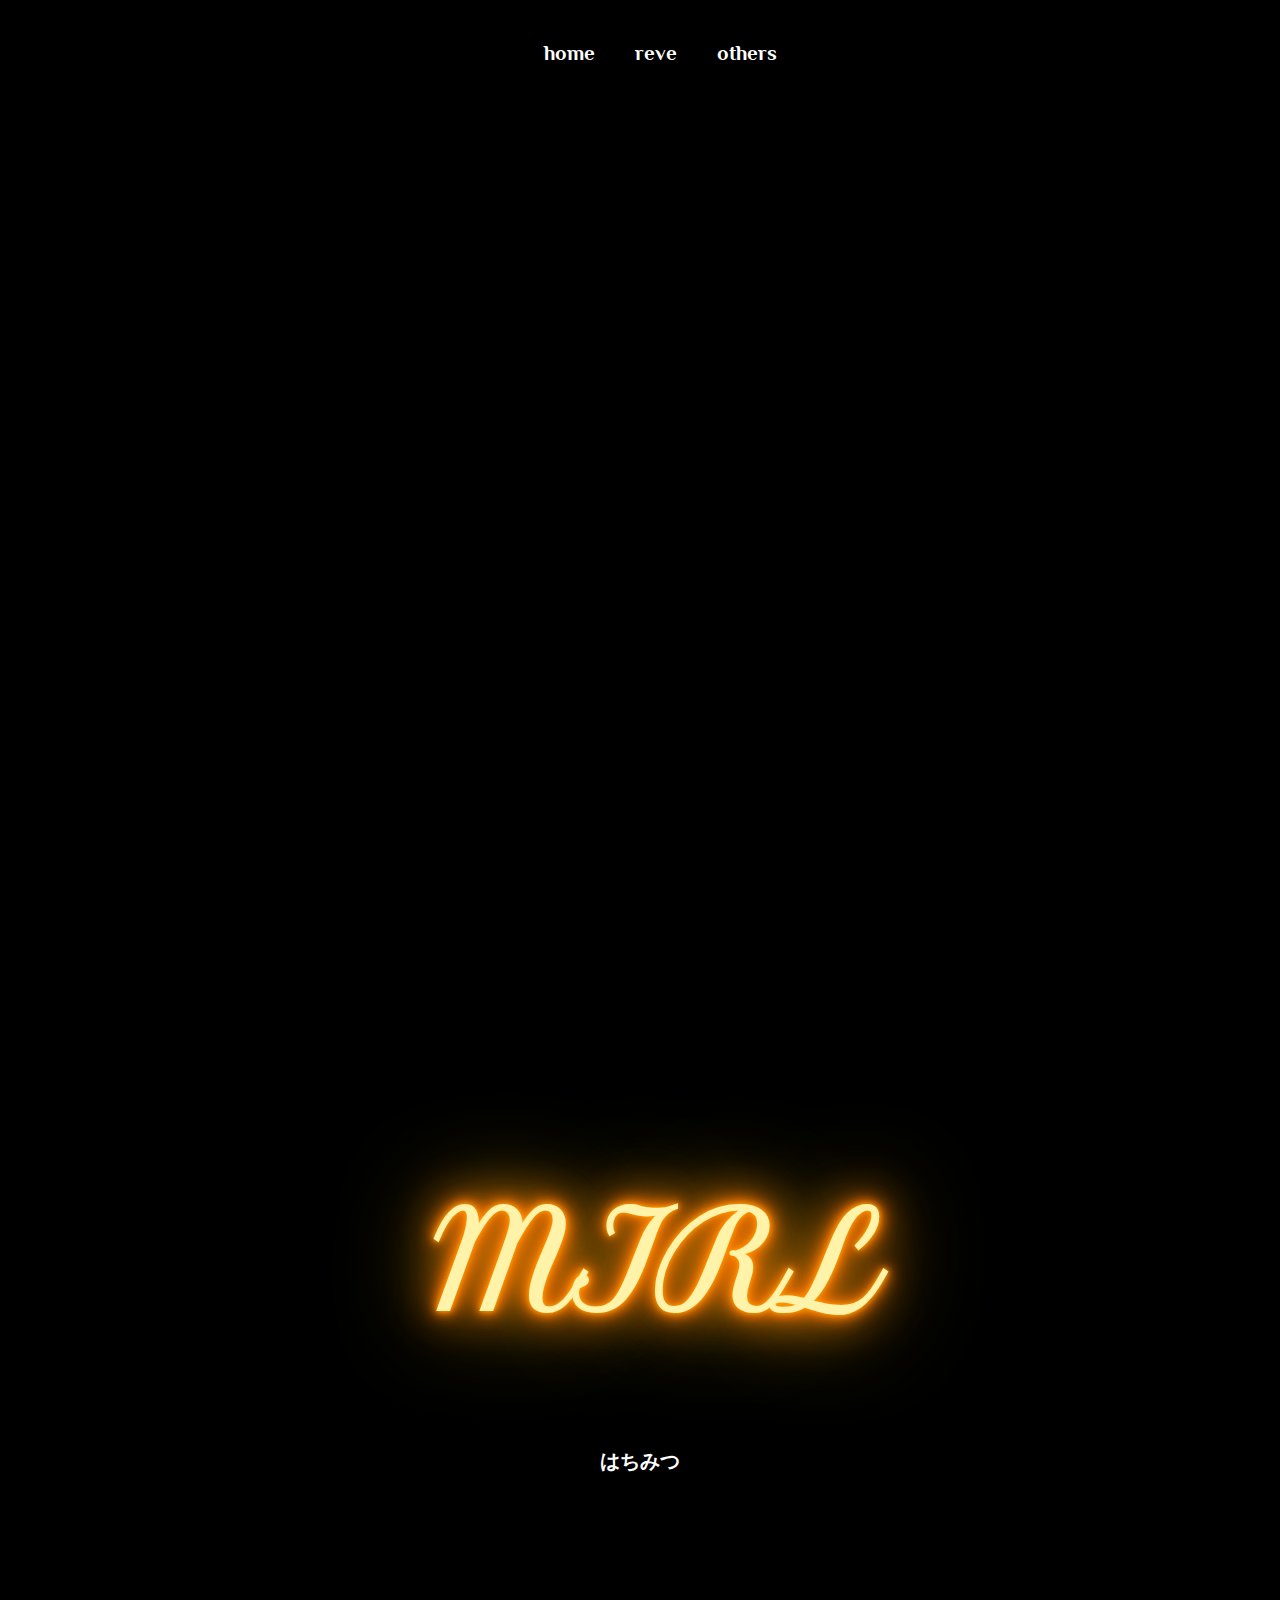
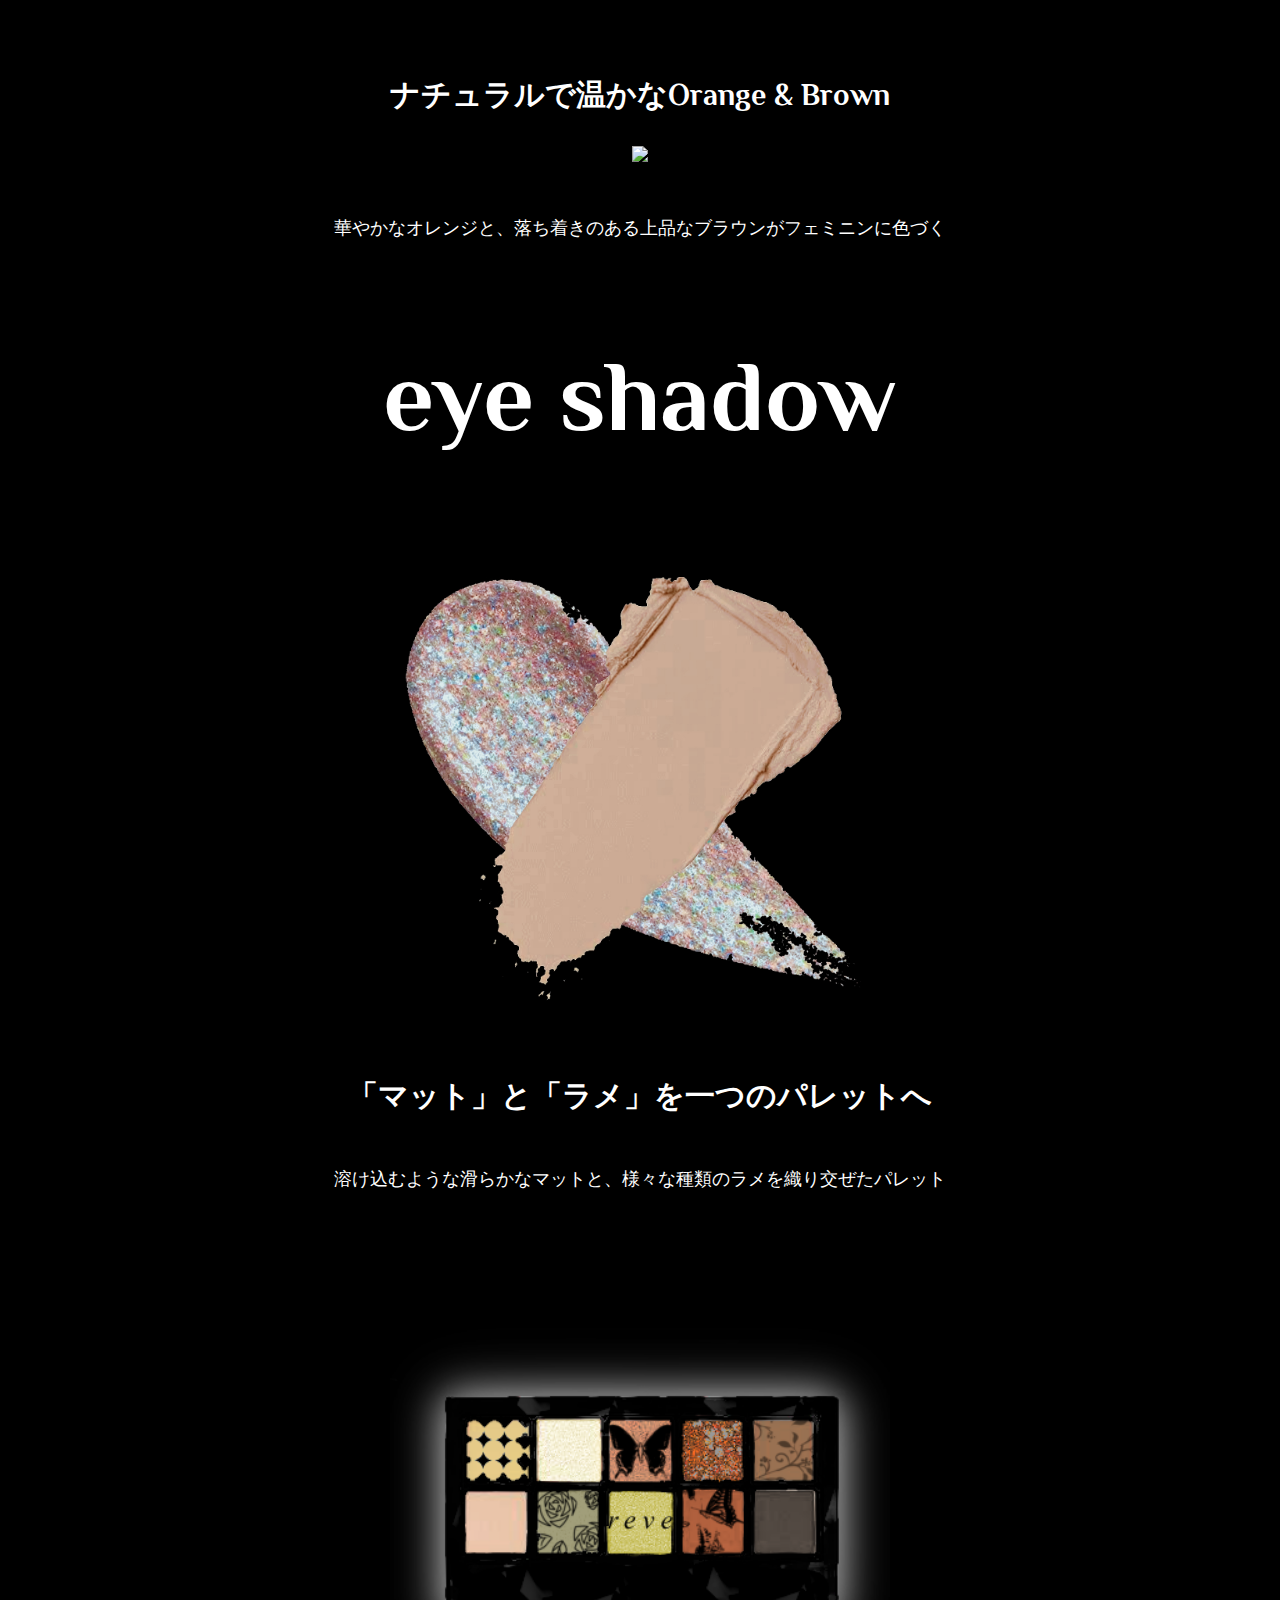
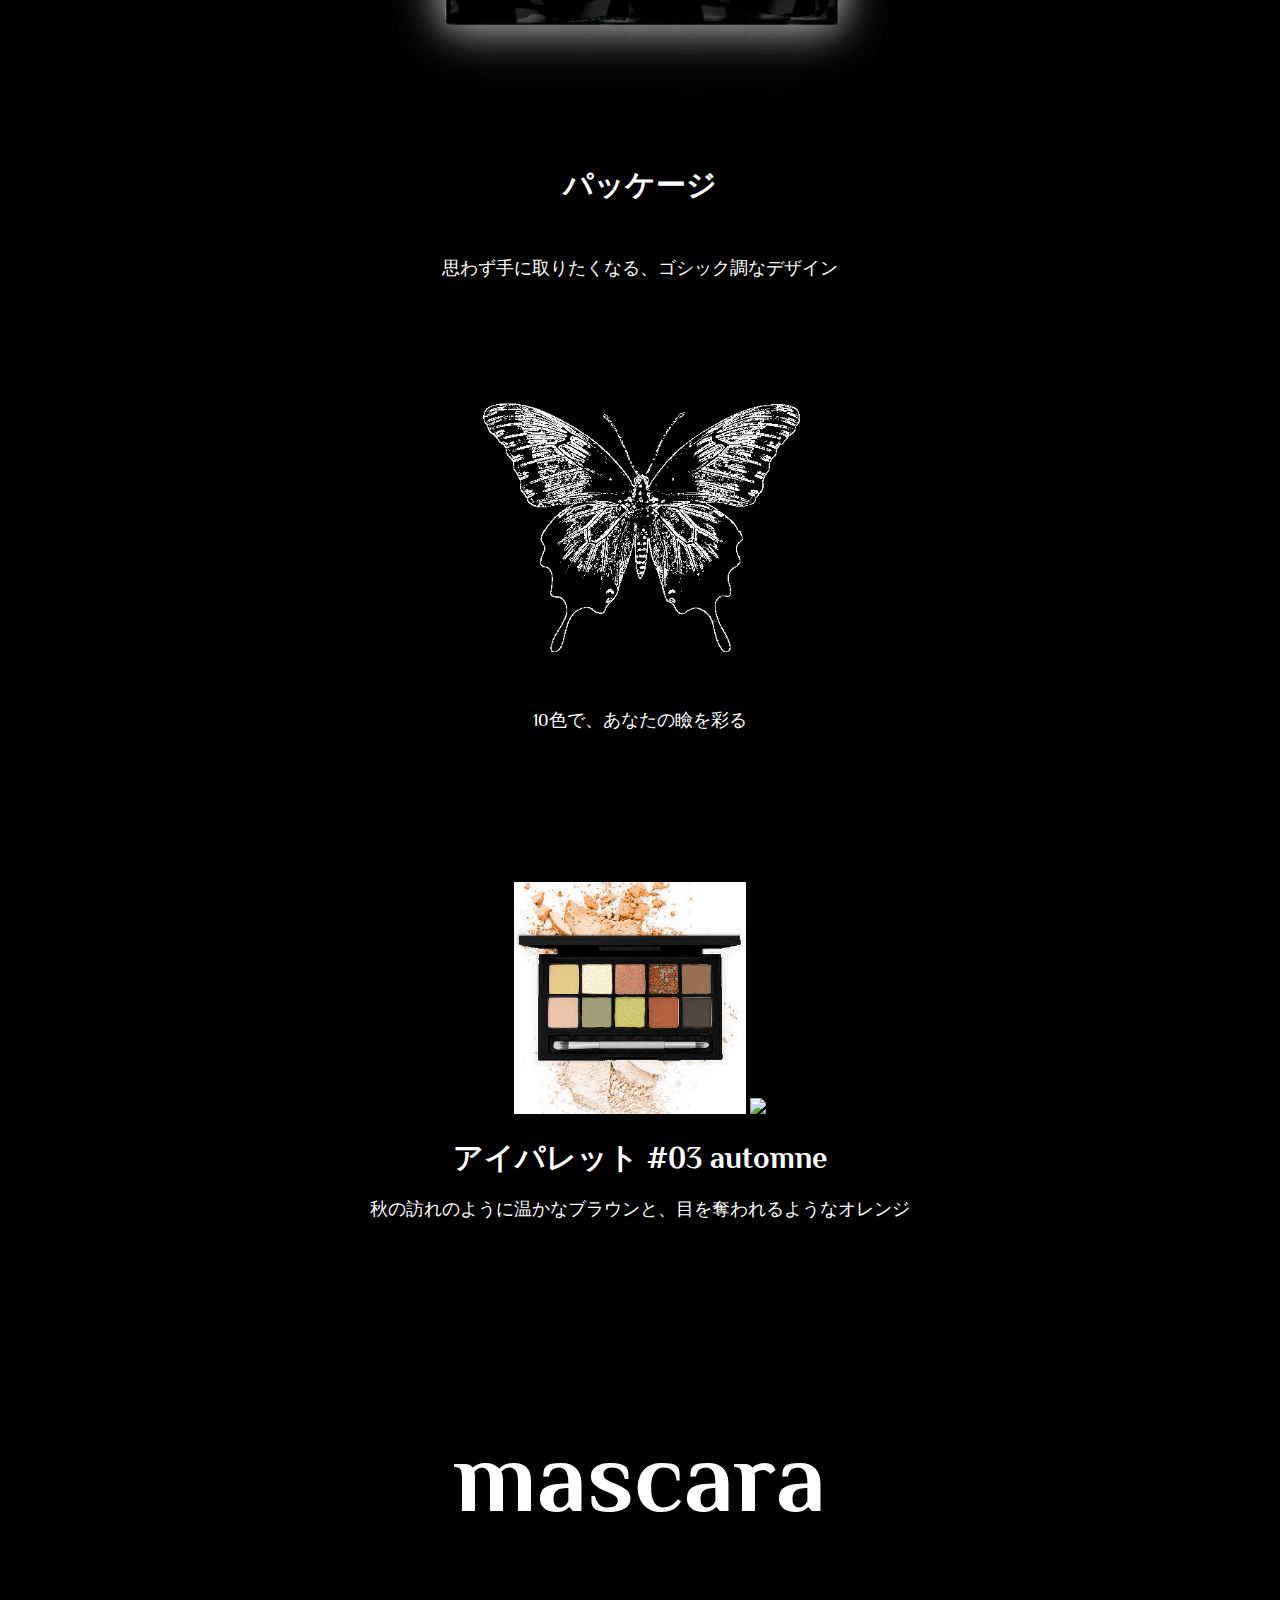
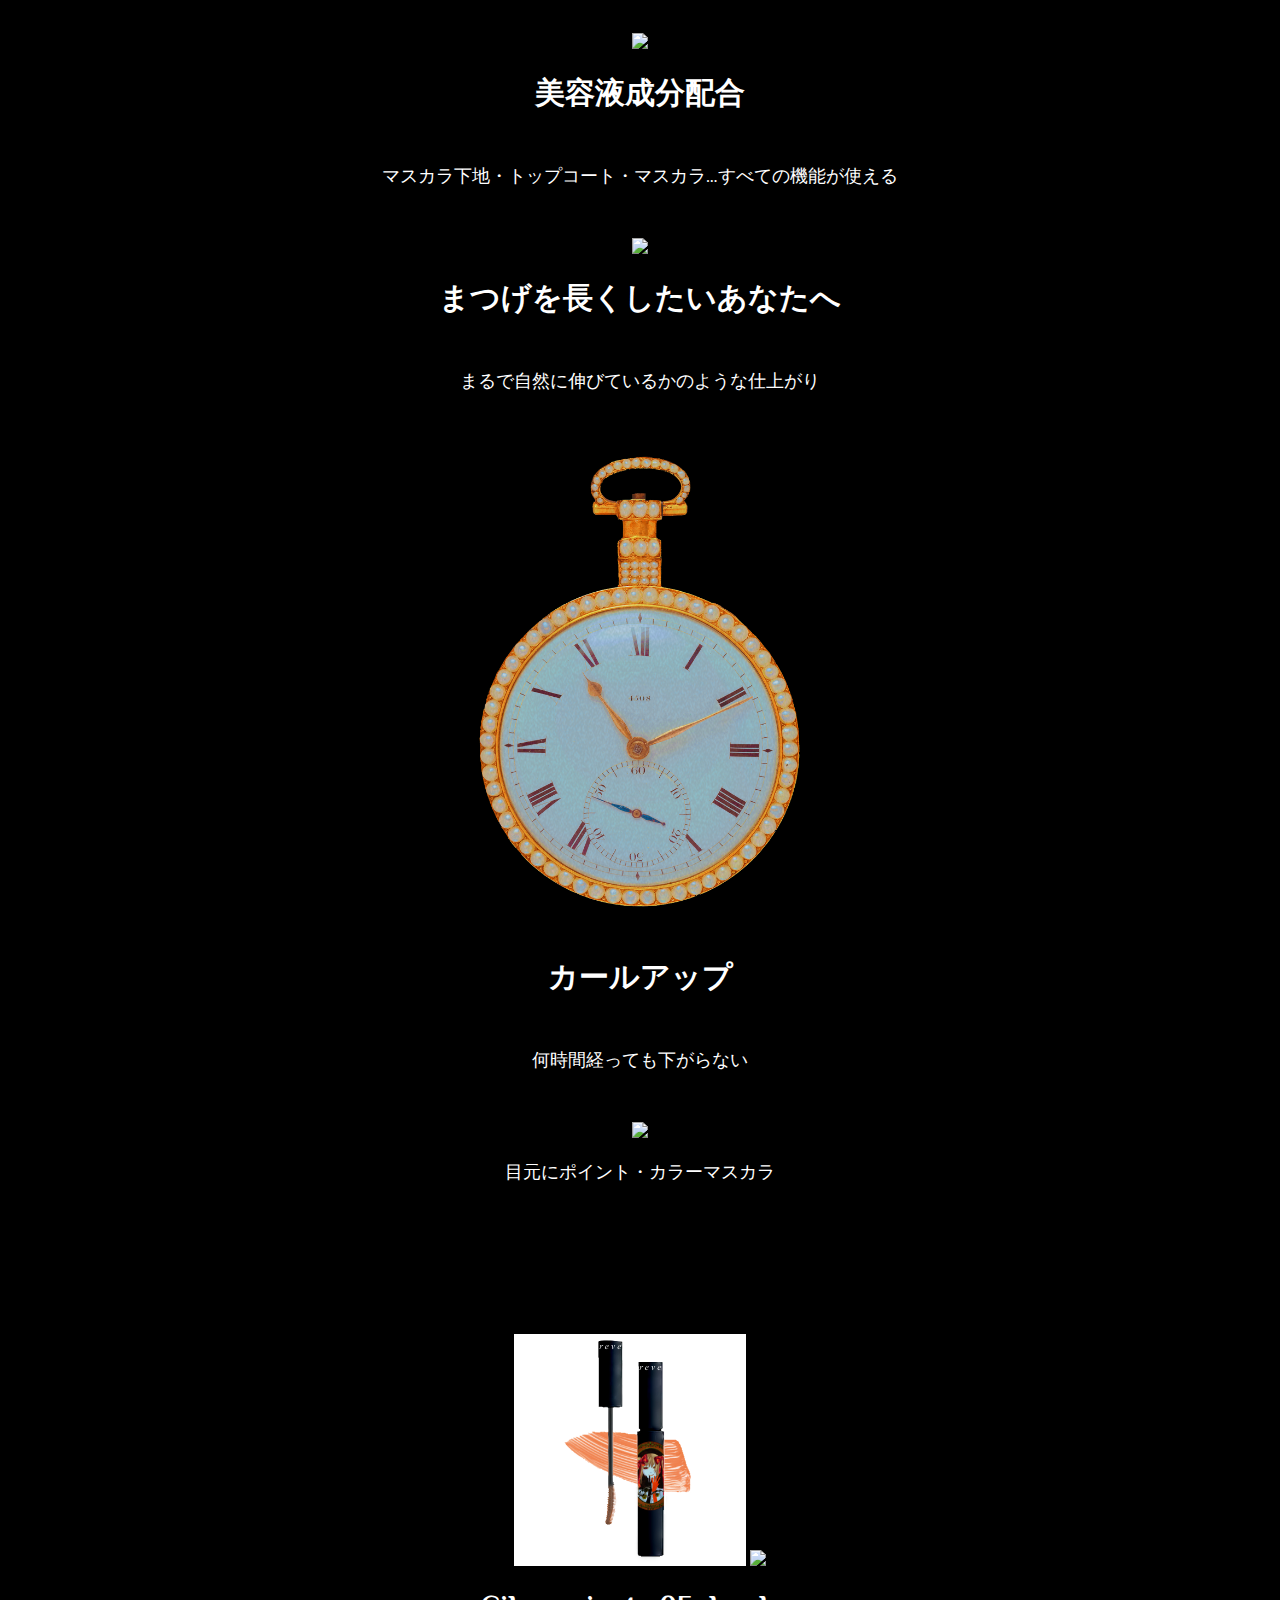
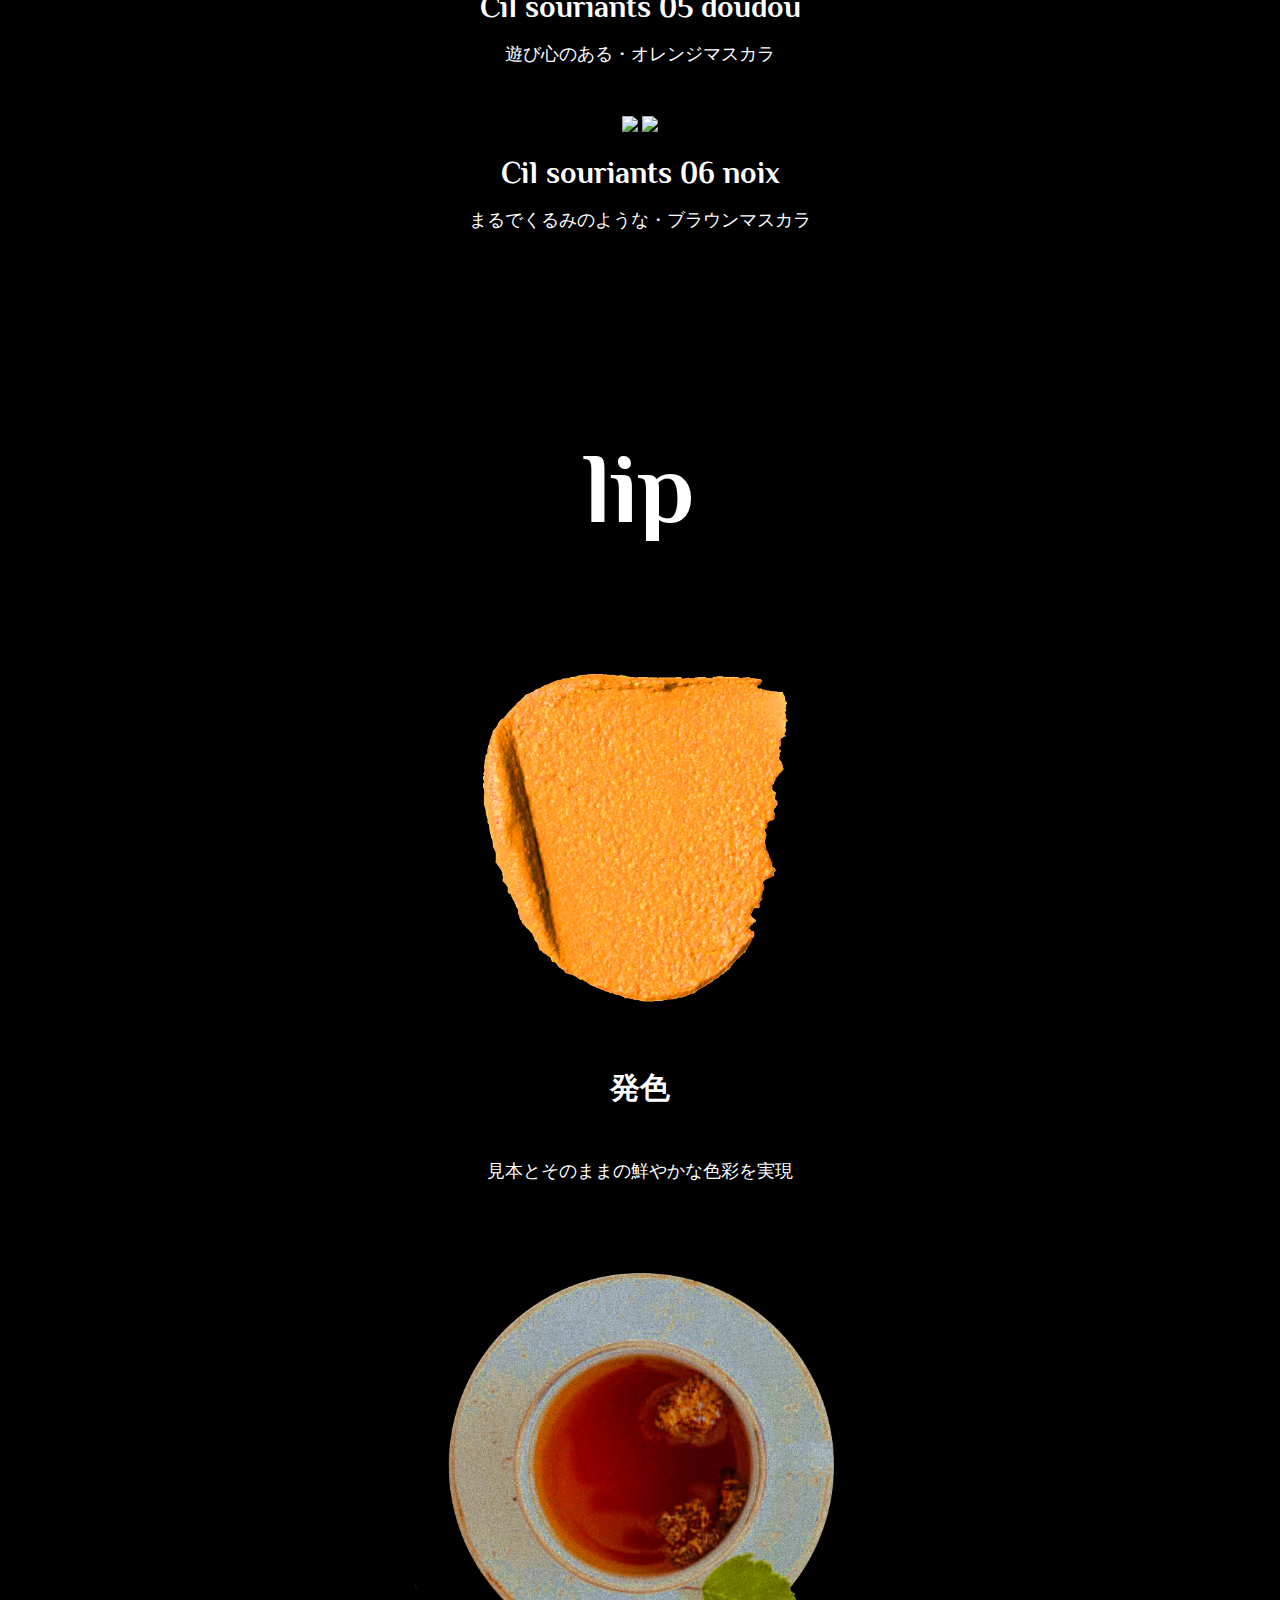
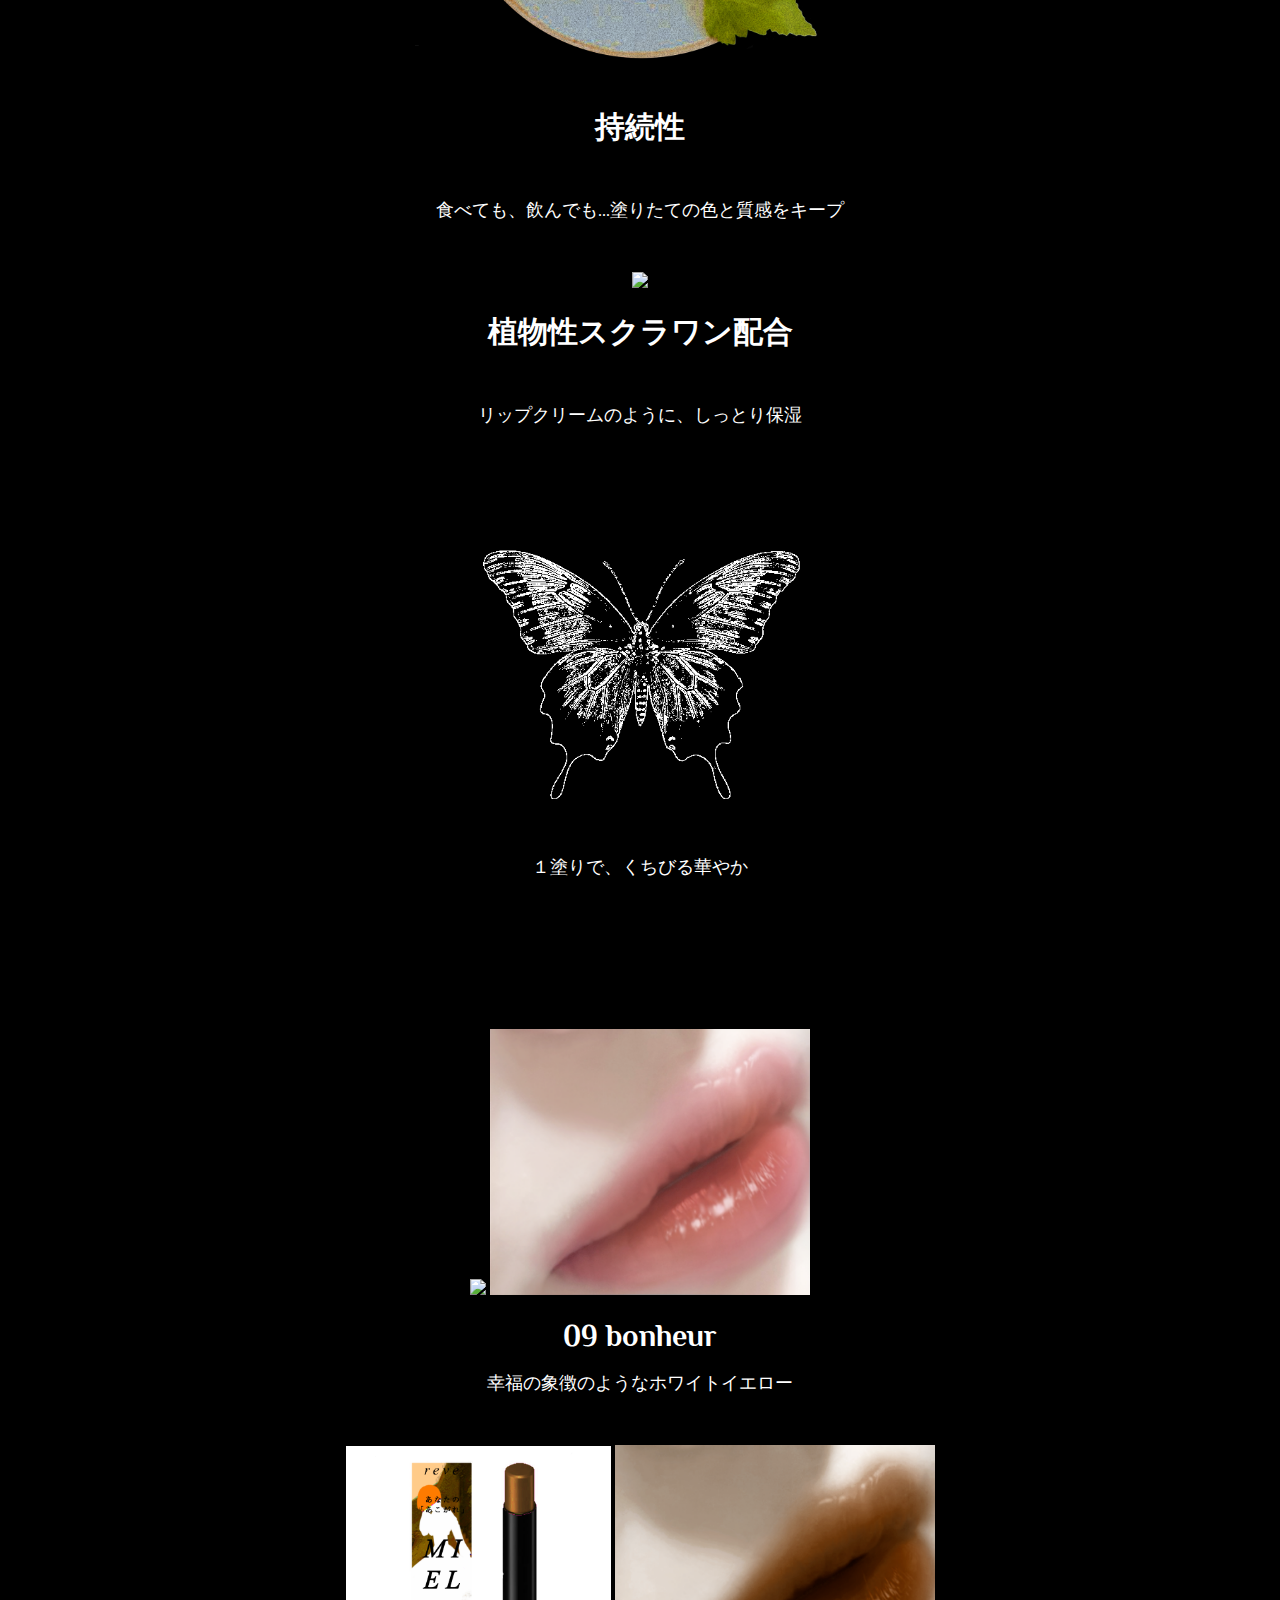
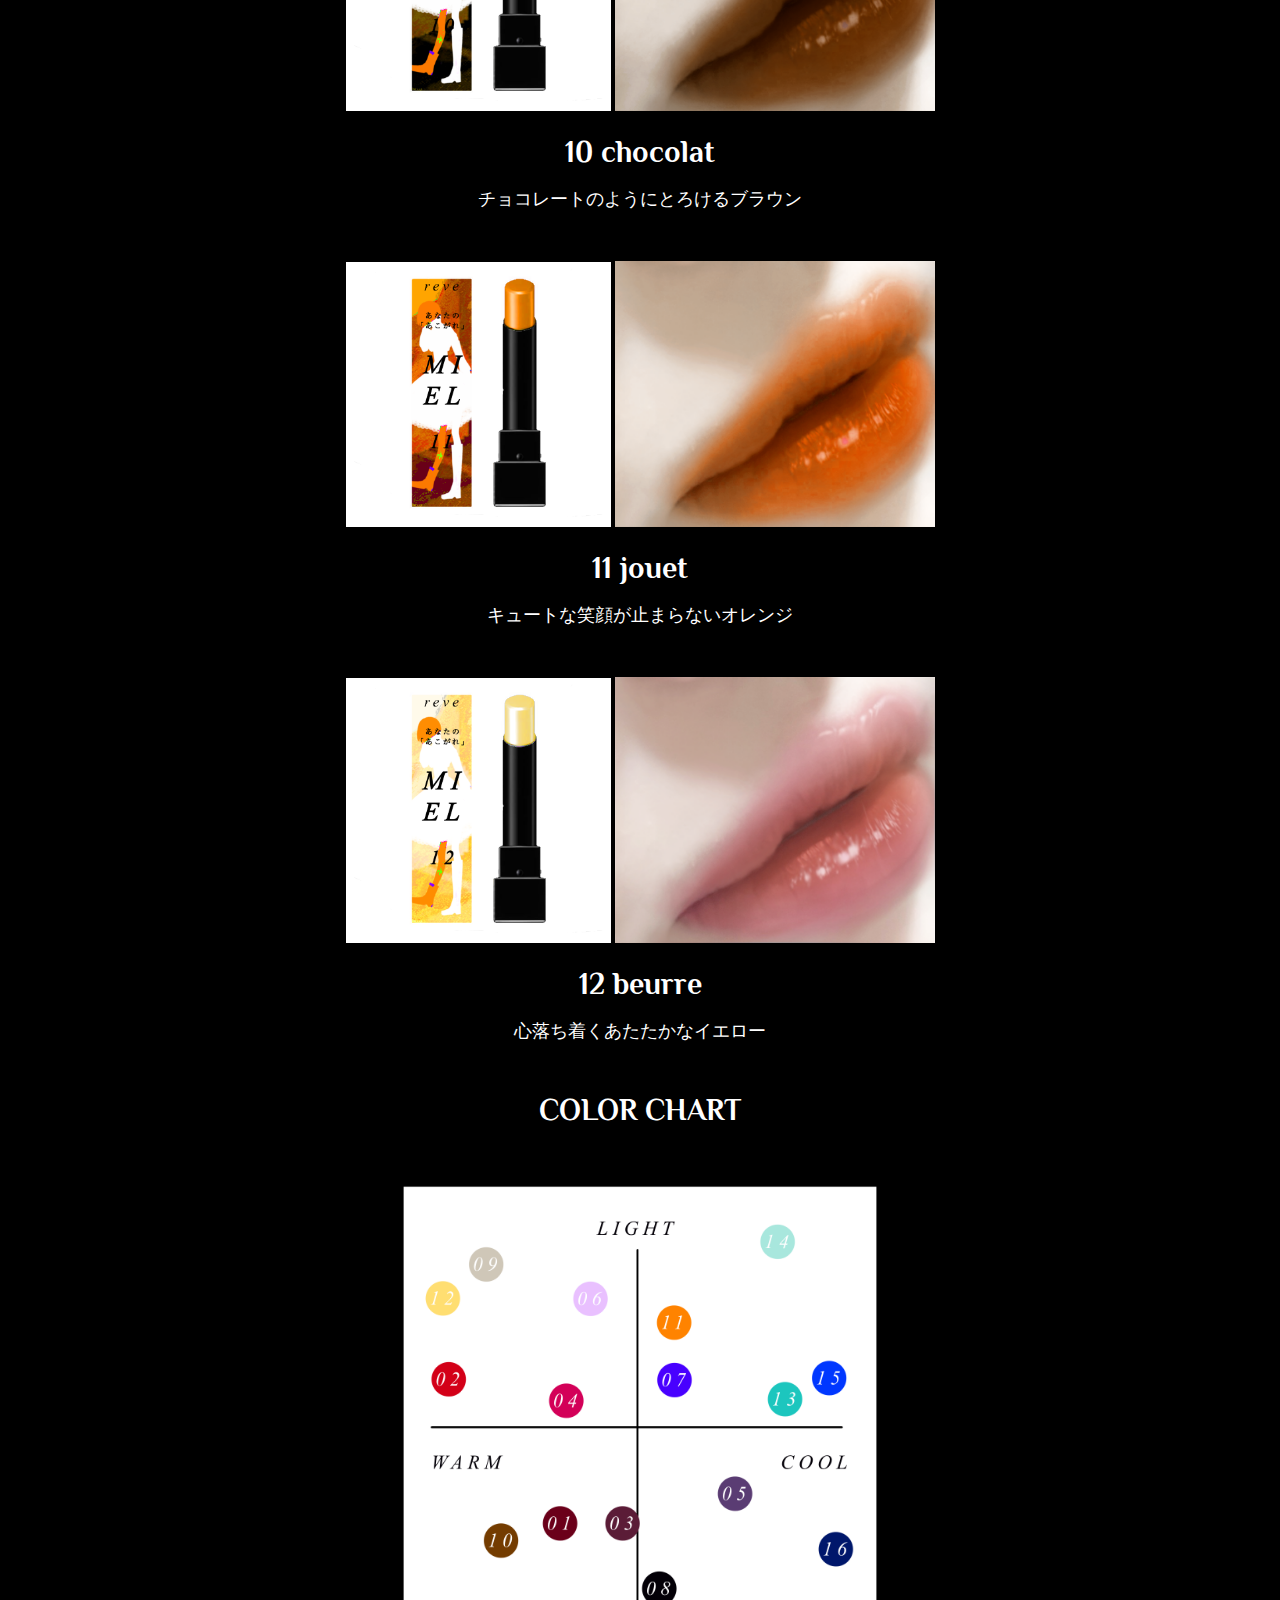
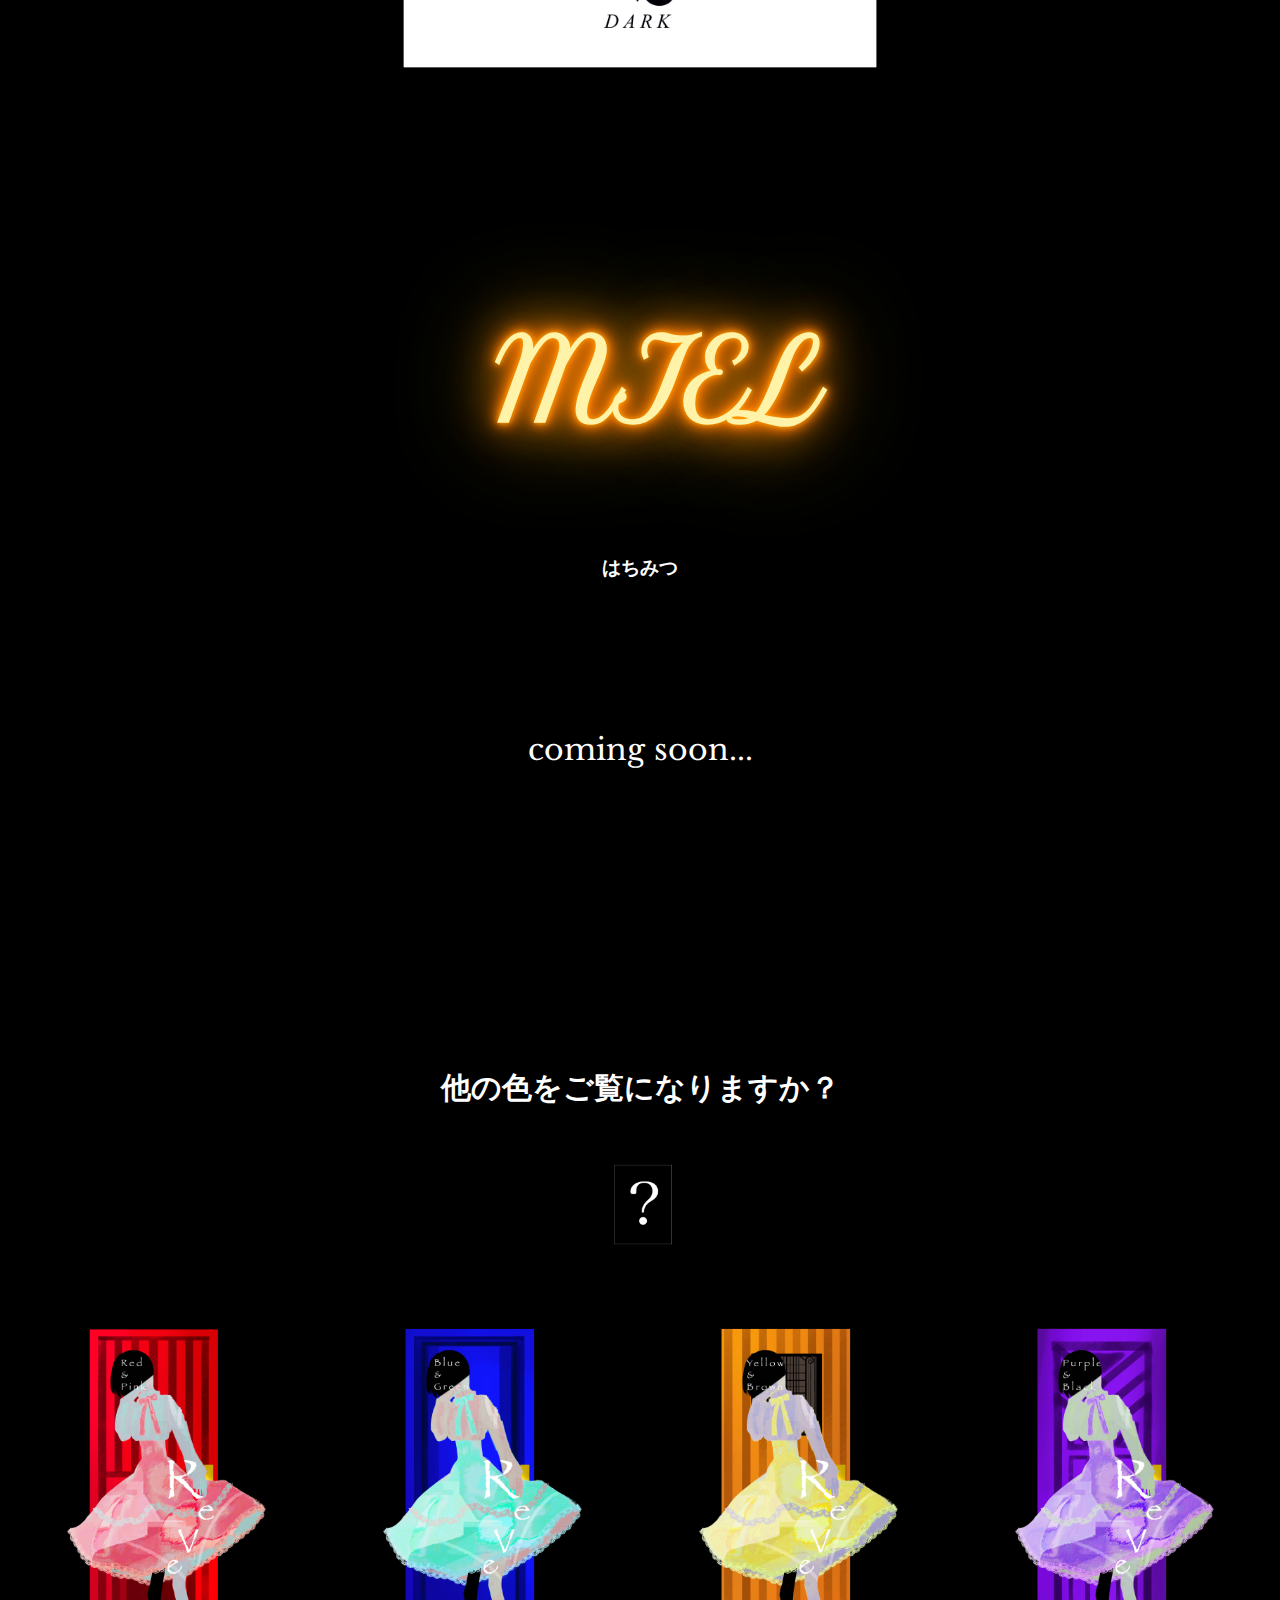
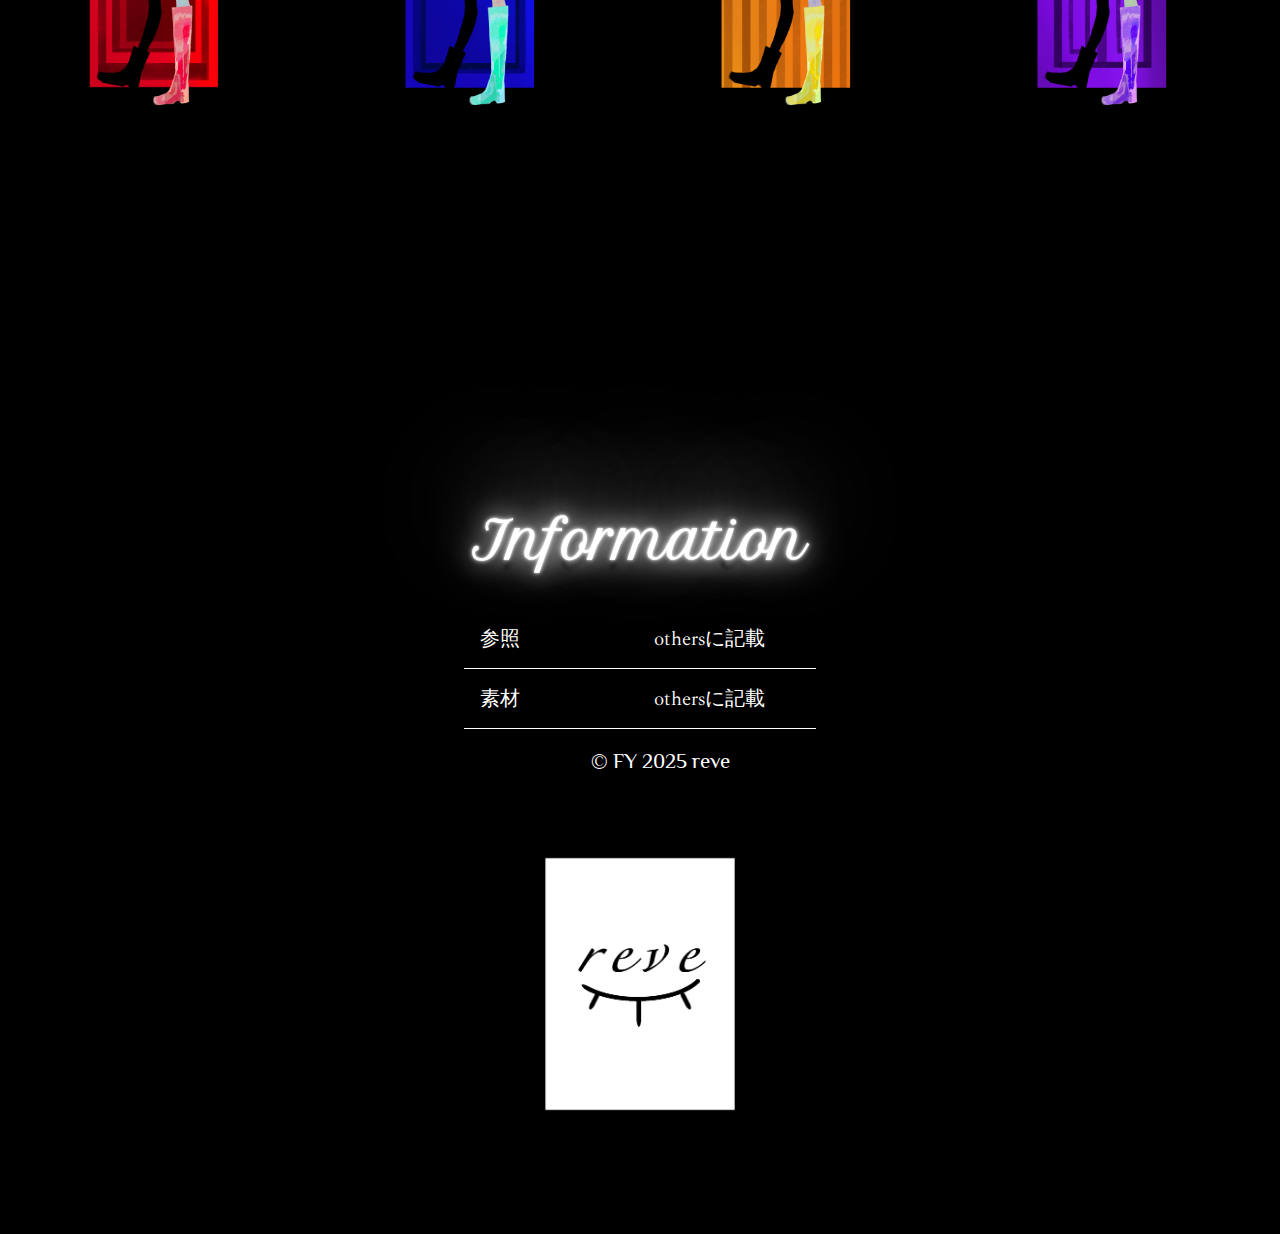
==== orange.html @ bbaf87f2 "Add reve Web Site" ====
<!DOCTYPE html>
<html lang="en">
  <head>
    <meta charset="UTF-8" />
    <meta name="viewport" content="width=device-width, initial-scale=1.0" />
    <title>reve</title>
    <!--????CSS-->
    <link rel="stylesheet" href="https://unpkg.com/ress/dist/ress.min.css" />
    <!-- Google ???? -->
    <link rel="preconnect" href="https://fonts.googleapis.com" />
    <link rel="preconnect" href="https://fonts.gstatic.com" crossorigin />
    <link href="https://fonts.googleapis.com/css2?family=Philosopher:ital,wght@0,400;0,700;1,400;1,700&display=swap" rel="stylesheet" />

    <link rel="preconnect" href="https://fonts.googleapis.com" />
    <link rel="preconnect" href="https://fonts.gstatic.com" crossorigin />
    <link href="https://fonts.googleapis.com/css2?family=Noto+Serif+JP:wght@200..900&family=Philosopher:ital,wght@0,400;0,700;1,400;1,700&display=swap" rel="stylesheet" />

    <link rel="preconnect" href="https://fonts.googleapis.com" />
    <link rel="preconnect" href="https://fonts.gstatic.com" crossorigin />
    <link href="https://fonts.googleapis.com/css2?family=Ballet:opsz@16..72&family=Noto+Serif+JP:wght@200..900&family=Philosopher:ital,wght@0,400;0,700;1,400;1,700&family=Tangerine:wght@400;700&display=swap" rel="stylesheet" />

    <link rel="preconnect" href="https://fonts.googleapis.com" />
    <link rel="preconnect" href="https://fonts.gstatic.com" crossorigin />
    <link href="https://fonts.googleapis.com/css2?family=Ballet:opsz@16..72&family= Bodoni + Moda:ital,opsz,wght@0,6..96,400..900;1,6..96,400..900&family=Noto+Serif+JP:wght@200..900&family=Philosopher:ital,wght@0,400;0,700;1,400;1,700&family=Tangerine:wght@400;700&display=swap" rel="stylesheet" />

    <link rel="preconnect" href="https://fonts.googleapis.com">
<link rel="preconnect" href="https://fonts.gstatic.com" crossorigin>
<link href="https://fonts.googleapis.com/css2?family=Ballet:opsz@16..72&family=Bodoni+Moda:opsz@6..96&family=Ibarra+Real+Nova:ital@0;1&family=Libre+Baskerville:ital,wght@0,400;0,700;1,400&family=Noto+Serif+JP:wght@200..900&family=Petit+Formal+Script&family=Philosopher:ital,wght@0,400;0,700;1,400;1,700&family=Tangerine:wght@400;700&display=swap" rel="stylesheet">

    <!--CSS -->
    <link rel="stylesheet" href="css/Ostyle.css" />
  </head>
  <body>
    <div class="video"><video src="images/orange.mp4" loop autoplay muted playsinlin height="100px"></video></div>
    </div>

    <div class="cover cover-home">
      <header class="page-header wrapper">
        <nav>
        
            <ul class="main-nav font-english">
             <li><a href="index.html">home</a></li>
             <li><a href="port.html">reve</a></li>
            <li><a href="other.html">others</a></li>       
        
          </ul>
        </nav>
      </header>
    </div>
    <section class="about"> 
        <ul class="petit-formal-script-regular">  <h1>MIRL</h1></ul>
      <h3>はちみつ</h3>
       </section>
       <div class="title"><h3>ナチュラルで温かなOrange & Brown</h3>
        <img src="images/Opicture2.png" width="550px" />
      <p>華やかなオレンジと、落ち着きのある上品なブラウンがフェミニンに色づく</p></div>
      <div class="eyeshadow">
      <h1>eye shadow</h1>
      <img src="images/Opowder.PNG" width="500px" />
      <h3>「マット」と「ラメ」を一つのパレットへ</h3>
      <p>溶け込むような滑らかなマットと、様々な種類のラメを織り交ぜたパレット</p>
      <img src="images/Yshadow.png" width="500px" />
      <h3>パッケージ</h3>
      <p>思わず手に取りたくなる、ゴシック調なデザイン</p>
      <img src="images/fly.png" width="400px" />
      <div class="before"><p>10色で、あなたの瞼を彩る</p></div>
<img src="images/Yshadow2.png" width="232px" />
<img src="images/Yeye.png" width="400px" />
<h2>アイパレット #03 automne</h2>
<p>秋の訪れのように温かなブラウンと、目を奪われるようなオレンジ</p>
</div>
<div class="mascara">
<h1>mascara</h1>
<img src="images/component.PNG" width="500px" />
<h3>美容液成分配合</h3>
<p>マスカラ下地・トップコート・マスカラ…すべての機能が使える</p>
<img src="images/component2.PNG" width="550px" />
<h3>まつげを長くしたいあなたへ</h3>
<p>まるで自然に伸びているかのような仕上がり</p>
<img src="images/component3.PNG" width="350px" />
<h3>カールアップ</h3>
<p>何時間経っても下がらない</p>
<img src="images/fly.PNG" width="400px" />
<div class="before"><p>目元にポイント・カラーマスカラ</p></div>
<img src="images/05doudou2.png" width="232px" />
<img src="images/05doudou.png" width="400px" />
<h2>Cil souriants 05 doudou</h2>
<p>遊び心のある・オレンジマスカラ</p>
<img src="images/06noix2.PNG" width="232px" />
<img src="images/06noix.PNG" width="400px" />
<h2>Cil souriants 06 noix</h2>
<p>まるでくるみのような・ブラウンマスカラ</p>
</div>

<div class="lip">
<h1>lip</h1>
<img src="images/Ycomponent.png" width="400px" />
<h3>発色</h3>
<p>見本とそのままの鮮やかな色彩を実現</p>
<img src="images/component4.png" width="450px" />
<h3>持続性</h3>
<p>食べても、飲んでも...塗りたての色と質感をキープ</p>
<img src="images/component5.png" width="450px" />
<h3>植物性スクラワン配合</h3>
<p>リップクリームのように、しっとり保湿</p>
<img src="images/fly.png" width="400px" />
<div class="before"><p>１塗りで、くちびる華やか</p></div>
<img src="images/09bonheur2.PNG" width="265px" />
<img src="images/09bonheur.png" width="320px" />
<h2>09 bonheur</h2>
<p>幸福の象徴のようなホワイトイエロー</p>
<img src="images/10chocolat2.png" width="265px" />
<img src="images/10chocolat.PNG" width="320px" />
<h2>10 chocolat</h2>
<p>チョコレートのようにとろけるブラウン</p>
<img src="images/11jouet2.png" width="265px" />
<img src="images/11jouet.PNG" width="320px" />
<h2>11 jouet</h2>
<p>キュートな笑顔が止まらないオレンジ</p>
<img src="images/12beurre2.png" width="265px" />
<img src="images/12beurre.png" width="320px" />
<h2>12 beurre</h2>
<p>心落ち着くあたたかなイエロー</p>


<h3>COLOR CHART</h3>
<img src="images/colorchart.png" width="500px" />
</div>
<div class="end">
<ul class="petit-formal-script-regular">  <h1>MIEL</h1></ul>
<div class="smile"><h3>はちみつ</h3></div>
<class="com"><h2>coming soon...</h2></div>

</div>

    <div class="cute"><h2>他の色をご覧になりますか？</h2></div>
   <div class="hatena"><img src="images/hatena.png" width="100px" /></div> 

   <div class="door">
    <div class="Rbtn">
       <a href="red.html">
           <img src="images/RRdoor.png" width="300px" >
           <img src="images/RRopen.png" width="300px">
       </a> 
       </div>
       <div class="Bbtn">
           <a href="blue.html">
               <img src="images/BBdoor.png" width="300px">
               <img src="images/BBopen.png" width="300px">
           </a> 
           </div>

        <div class="Ybtn">
               <a href="orange.html">
                   <img src="images/YYdoor.png" width="300px">
                   <img src="images/YYopen.png" width="300px">
               </a> 
               </div>

            <div class="Pbtn">
                   <a href="purple.html">
                       <img src="images/PPdoor.png" width="300px">
                       <img src="images/PPopen.png" width="300px">
                   </a> 
                   </div></div>

</section>
    
    <footer class="page-footer">
       <div class="logo petit-formal-script-regular"><b>I<span>nf</span>or<span>mat</span>ion</b></div>
      <table class="info bodoni">
        <tr>
          <th>参照</th>
          <td>othersに記載</td>
        </tr>
        <tr>
          <th>素材</th>
          <td>othersに記載</td>
        </tr>
      </table>
      <div class="copyright">
        <small class="main-nav tangerine">&copy; FY 2025   reve</small>
        <div class="Arogo">
          <img src="images/rogo1.png" width="300px" height="390px"/>
        </div> 
      </div>
      
    </footer>
  
    </body>
</html>
---- css/Ostyle.css ----
@charset "UTF-8";

table {
  width: 100%;

}
.about h1 {
  font-size: calc(20px + 18vh);
  line-height: calc(20px + 20vh);
  /*   text-shadow: 0 0 5px #f562ff, 0 0 15px #f562ff, 0 0 25px #f562ff,
      0 0 20px #f562ff, 0 0 30px #890092, 0 0 80px #890092, 0 0 80px #890092;
    color: #fccaff; */
  text-shadow: 0 0 5px #ffa600, 0 0 15px #ff8800, 0 0 20px #ff6600, 0 0 40px #ff8800, 0 0 60px #ff9100, 0 0 10px #ff7300, 0 0 98px #ffc400;
  color: #fff2a9;
  text-align: center;
  animation: blink 12s infinite;
  -webkit-animation: blink 12s infinite;
}

@-webkit-keyframes blink {
  20%,
  24%,
  55% {
    color: #111;
    text-shadow: none;
  }

  0%,
  19%,
  21%,
  23%,
  25%,
  54%,
  56%,
  100% {
    text-shadow: 0 0 5px #ffa600, 0 0 15px #ff8800, 0 0 20px #ff6600, 0 0 40px #ff8800, 0 0 60px #ff9100, 0 0 10px #ff7300, 0 0 98px #ffc400;
  color: #fff2a9;
  }
}

@keyframes blink {
  20%,
  24%,
  55% {
    color: #111;
    text-shadow: none;
  }

  0%,
  19%,
  21%,
  23%,
  25%,
  54%,
  56%,
  100% {
    text-shadow: 0 0 5px #ffa600, 0 0 15px #ff8800, 0 0 20px #ff6600, 0 0 40px #ff8800, 0 0 60px #ff9100, 0 0 10px #ff7300, 0 0 98px #ffc400;
    color: #fff2a9;
  }
}
html,
body {
  height: 100%;
}
.max-height {
  height: 100%;
}
html {
  background-color: black;
  color: rgb(255, 255, 255);
}
/* フォント */
.libre-baskerville-regular {
  font-family: "Libre Baskerville", serif;
  font-weight: 400;
  font-style: normal;
}

.philosopher-bold-italic {
  font-family: "Philosopher", sans-serif;
  font-weight: 700;
  font-style: italic;
}

.petit-formal-script-regular {
  font-family: "Petit Formal Script", cursive;
  font-weight: 400;
  font-style: normal;
}

.font-english {
  font-family: "Philosopher", sans-serif;
  font-weight: 700;
}
.tangerine {
  font-family: "Ballet", serif;
  font-optical-sizing: auto;
  font-weight: 400;
  font-style: normal;
}
.bodoni {
  font-family: "Ibarra Real Nova", serif;
  font-optical-sizing: auto;
  font-weight: weight;
  font-style: normal;
}
/* ヘッダー-------------- */
.main-nav {
  font-family: "Philosopher", serif;
  display: flex;
  justify-content: center;
  gap: 2.5rem;
  font-size: 1.3rem;
  list-style: none;
  width: 100%;
  height: 100px;
  padding: 20px;
  position: relative;
  inset-inline: 50%;
  width: 100vw;
  margin-inline: -50vw;
}
.main-nav a {
  color: #ffffff;
  text-decoration: none;
}
.main-nav a:hover {
  color: rgb(112, 112, 112);
}
.about h1{
    margin-top: 1000px;
    text-align: center;
    font-size: 130px;
}
.about h3{
    font-size: 20px;
    margin-top: 10px;
    font-family: "Philosopher", serif;
    text-align: center;
}
.title{
    text-align: center;
    margin-top: 100px;
    font-family: "Philosopher", serif;
}
.title h3{
    margin-top: 200px;
    font-size: 30px;
}
.title p{
    margin-top:50px;
    margin-bottom: 100px;
    font-size: 18px;
}
.eyeshadow{
    text-align: center;
    margin-bottom: 200px;
    font-family: "Philosopher", serif;
}
.eyeshadow h1{
  font-size: 100px;
  margin-bottom: 100px;
}
.eyeshadow h3{
  margin-top:20px;
  font-size: 30px;
  margin-bottom: 50px;
}
.eyeshadow p{
  margin-bottom: 50px;
font-size: 18px;  
}
.eyeshadow h2{
  margin-top: 20px;
  font-size: 30px;
  margin-bottom: 10px;
}
.before{
margin-bottom: 150px;
}
.mascara{
    text-align: center;
    margin-top: 200px;
    font-family: "Philosopher", serif;
}
.mascara h1{
  font-size: 100px;
  margin-bottom: 100px;
}
.mascara h3{
  margin-top:20px;
  font-size: 30px;
  margin-bottom: 50px;
}
.mascara p{
  margin-bottom: 50px;
font-size: 18px;  
}
.mascara h2{
  margin-top: 20px;
  font-size: 30px;
  margin-bottom: 10px;
}
.lip{
    text-align: center;
    margin-top: 200px;
    font-family: "Philosopher", serif;
}
.lip h1{
  font-size: 100px;
  margin-bottom: 100px;
}
.lip h3{
  margin-top:20px;
  font-size: 30px;
  margin-bottom: 50px;
}
.lip p{
  margin-bottom: 50px;
font-size: 18px;  
}
.lip h2{
  margin-top: 20px;
  font-size: 30px;
  margin-bottom: 10px;
}
.end{
  margin-top: 200px;
  text-align: center;
}
.end .smile{
  font-family: "Philosopher", serif;
  margin-bottom: 150px;
}
.end h2{
  font-size: 30px;
    font-family: "Libre Baskerville", serif;
    font-weight: 400;
    font-style: normal;
}
.end h1 {
  font-size: calc(20px + 10vh);
  line-height: calc(20px + 20vh);
  text-shadow: 0 0 5px #ffa600, 0 0 15px #ff8800, 0 0 20px #ff6600, 0 0 40px #ff8800, 0 0 60px #ff9100, 0 0 10px #ff7300, 0 0 98px #ffc400;
  color: #fff2a9;
  text-align: center;
  animation: blink 12s infinite;
  -webkit-animation: blink 12s infinite;
}

@-webkit-keyframes blink {
  20%,
  24%,
  55% {
    color: #111;
    text-shadow: none;
  }

  0%,
  19%,
  21%,
  23%,
  25%,
  54%,
  56%,
  100% {
    text-shadow: 0 0 5px #ffa600, 0 0 15px #ff8800, 0 0 20px #ff6600, 0 0 40px #ff8800, 0 0 60px #ff9100, 0 0 10px #ff7300, 0 0 98px #ffc400;
    color: #fff2a9;
  }
}

@keyframes blink {
  20%,
  24%,
  55% {
    color: #111;
    text-shadow: none;
  }

  0%,
  19%,
  21%,
  23%,
  25%,
  54%,
  56%,
  100% {
    text-shadow: 0 0 5px #ffa600, 0 0 15px #ff8800, 0 0 20px #ff6600, 0 0 40px #ff8800, 0 0 60px #ff9100, 0 0 10px #ff7300, 0 0 98px #ffc400;
    color: #fff2a9;
  }
}
.cute{
    font-family: "Philosopher", serif;
    margin-top: 300px;
    text-align: center;
    font-size: 20px;
  }
  .hatena{
    text-align: center;
  }
/* ボタン */
/* Red */
.door {
  display: flex;
  margin-bottom: 280px;
  text-align: center;
}
.Rbtn {
  position: relative;
  width: 350px;
  height: 500px;
  margin: 0 auto;
  display: block;
  border-radius: 12px;
  overflow: hidden;
  cursor: pointer;
}
.Rbtn img {
  position: absolute;
  top: 50%;
  left: 50%;
  -webkit-transform: translate(-50%, -50%);
  transform: translate(-50%, -50%);
  width: 100%;
  display: block;
  -webkit-transition: 0.01s ease-in-out;
  transition: 0.01s ease-in-out;
}
.Rbtn img:nth-of-type(2) {
  left: 200%;
}
.Rbtn:hover img:nth-of-type(2) {
  left: 50%;
}
/* Blue */
.Bbtn {
  position: relative;
  width: 350px;
  height: 500px;
  margin: 0 auto;
  display: block;
  border-radius: 12px;
  overflow: hidden;
  cursor: pointer;
}
.Bbtn img {
  position: absolute;
  top: 50%;
  left: 50%;
  -webkit-transform: translate(-50%, -50%);
  transform: translate(-50%, -50%);
  width: 100%;
  display: block;
  -webkit-transition: 0.01s ease-in-out;
  transition: 0.01s ease-in-out;
}
.Bbtn img:nth-of-type(2) {
  left: 200%;
}
.Bbtn:hover img:nth-of-type(2) {
  left: 50%;
}
/* Yellow */
.Ybtn {
  position: relative;
  width: 350px;
  height: 500px;
  margin: 0 auto;
  display: block;
  border-radius: 12px;
  overflow: hidden;
  cursor: pointer;
}
.Ybtn img {
  position: absolute;
  top: 50%;
  left: 50%;
  -webkit-transform: translate(-50%, -50%);
  transform: translate(-50%, -50%);
  width: 100%;
  display: block;
  -webkit-transition: 0.01s ease-in-out;
  transition: 0.01s ease-in-out;
}
.Ybtn img:nth-of-type(2) {
  left: 200%;
}
.Ybtn:hover img:nth-of-type(2) {
  left: 50%;
}
/* purple */
.Pbtn {
  position: relative;
  width: 350px;
  height: 500px;
  margin: 0 auto;
  display: block;
  border-radius: 12px;
  overflow: hidden;
  cursor: pointer;
}
.Pbtn img {
  position: absolute;
  top: 50%;
  left: 50%;
  -webkit-transform: translate(-50%, -50%);
  transform: translate(-50%, -50%);
  width: 100%;
  display: block;
  -webkit-transition: 0.01s ease-in-out;
  transition: 0.01s ease-in-out;
}
.Pbtn img:nth-of-type(2) {
  left: 200%;
}
.Pbtn:hover img:nth-of-type(2) {
  left: 50%;
}
/* video */
.video {
    width: 100%;
    height: 100vh;
    background: url(../img/kv-alternative.jpg) no-repeat center/cover;
    position: absolute;
    top: 0;
    left: 0;
    z-index: -3;
    overflow: hidden;
  }
  .video::after {
    content: "";
    width: 80%;
    height: 80%;
    display: block;
    position: absolute;
    left: 0;
    top: 0;
  }
  
  .video video {
    min-width: 100%;
    min-height: 100%;
    width: auto;
    height: auto;
    position: absolute;
    top: 50%;
    left: 50%;
    transform: translateX(-50%) translateY(-50%);
  }

  /* last */
.logo {
    text-align: center;
    width: 65%;
    height: 100px;
    margin: auto;
    top: 0;
    left: 0;
    right: 0;
    bottom: 0;
    user-select: none;
    font-size: 50px;
  }
  
  .logo b {
    color: rgb(255, 255, 255);
    text-shadow: 0 -40px 100px, 0 0 2px, 0 0 1em #ffffff, 0 0 0.5em #ffffff, 0 0 0.1em #ffffff, 0 10px 3px #000;
  }
  .logo b span {
    animation: blink linear infinite 2s;
  }
  .logo b span:nth-of-type(2) {
    animation: blink linear infinite 3s;
  }
  @keyframes blink {
    78% {
      color: inherit;
      text-shadow: inherit;
    }
    79% {
      color: #3f3f3f;
    }
    80% {
      text-shadow: none;
    }
    81% {
      color: inherit;
      text-shadow: inherit;
    }
    82% {
      color: #333;
      text-shadow: none;
    }
    83% {
      color: inherit;
      text-shadow: inherit;
    }
    92% {
      color: #333;
      text-shadow: none;
    }
    92.5% {
      color: inherit;
      text-shadow: inherit;
    }
  }
  /* Arogo */
  .Arogo {
    margin-top: -80px;
    text-align: center;
  }
  /* フッター*/
footer {
    padding: 50px;
    text-align: center;
    font-size: 20px;
  }
  page-footer {
    font-family: "Ballet", serif;
  }
  .info {
    width: 100%;
    max-width: 400px;
    margin: auto;
    padding: 0 1.5rem;
    border-spacing: 0;
  }
  .info th,
  .info td {
    border-bottom: 1px solid #ffffff;
  }
  .info th {
    text-align: left;
    font-weight: normal;
    padding: 1rem;
  }
  .info td {
    padding: 1rem 0;
  }
  /* about */
  about {
    color: rgb(255, 255, 255);
  }
  @media screen and (min-width: 768px) {
    .video {
      min-width: 750px;
    }
  }
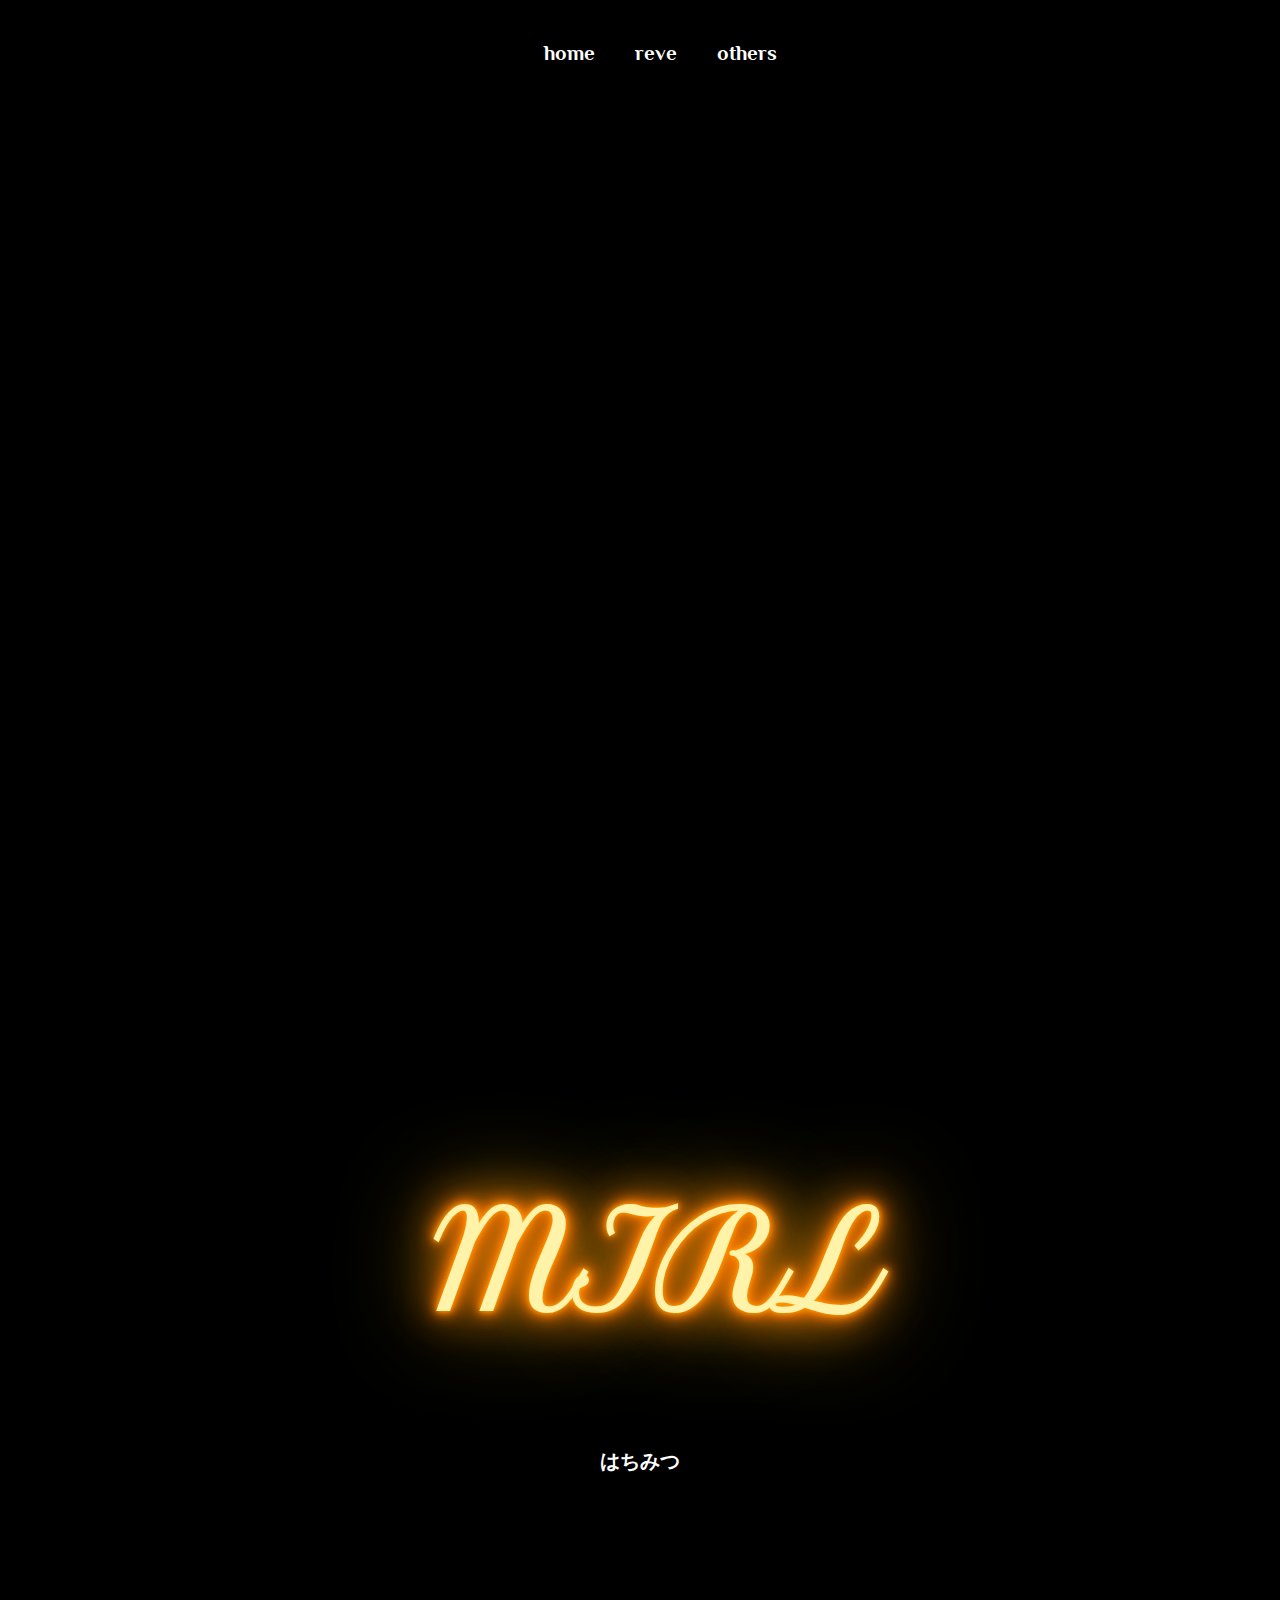
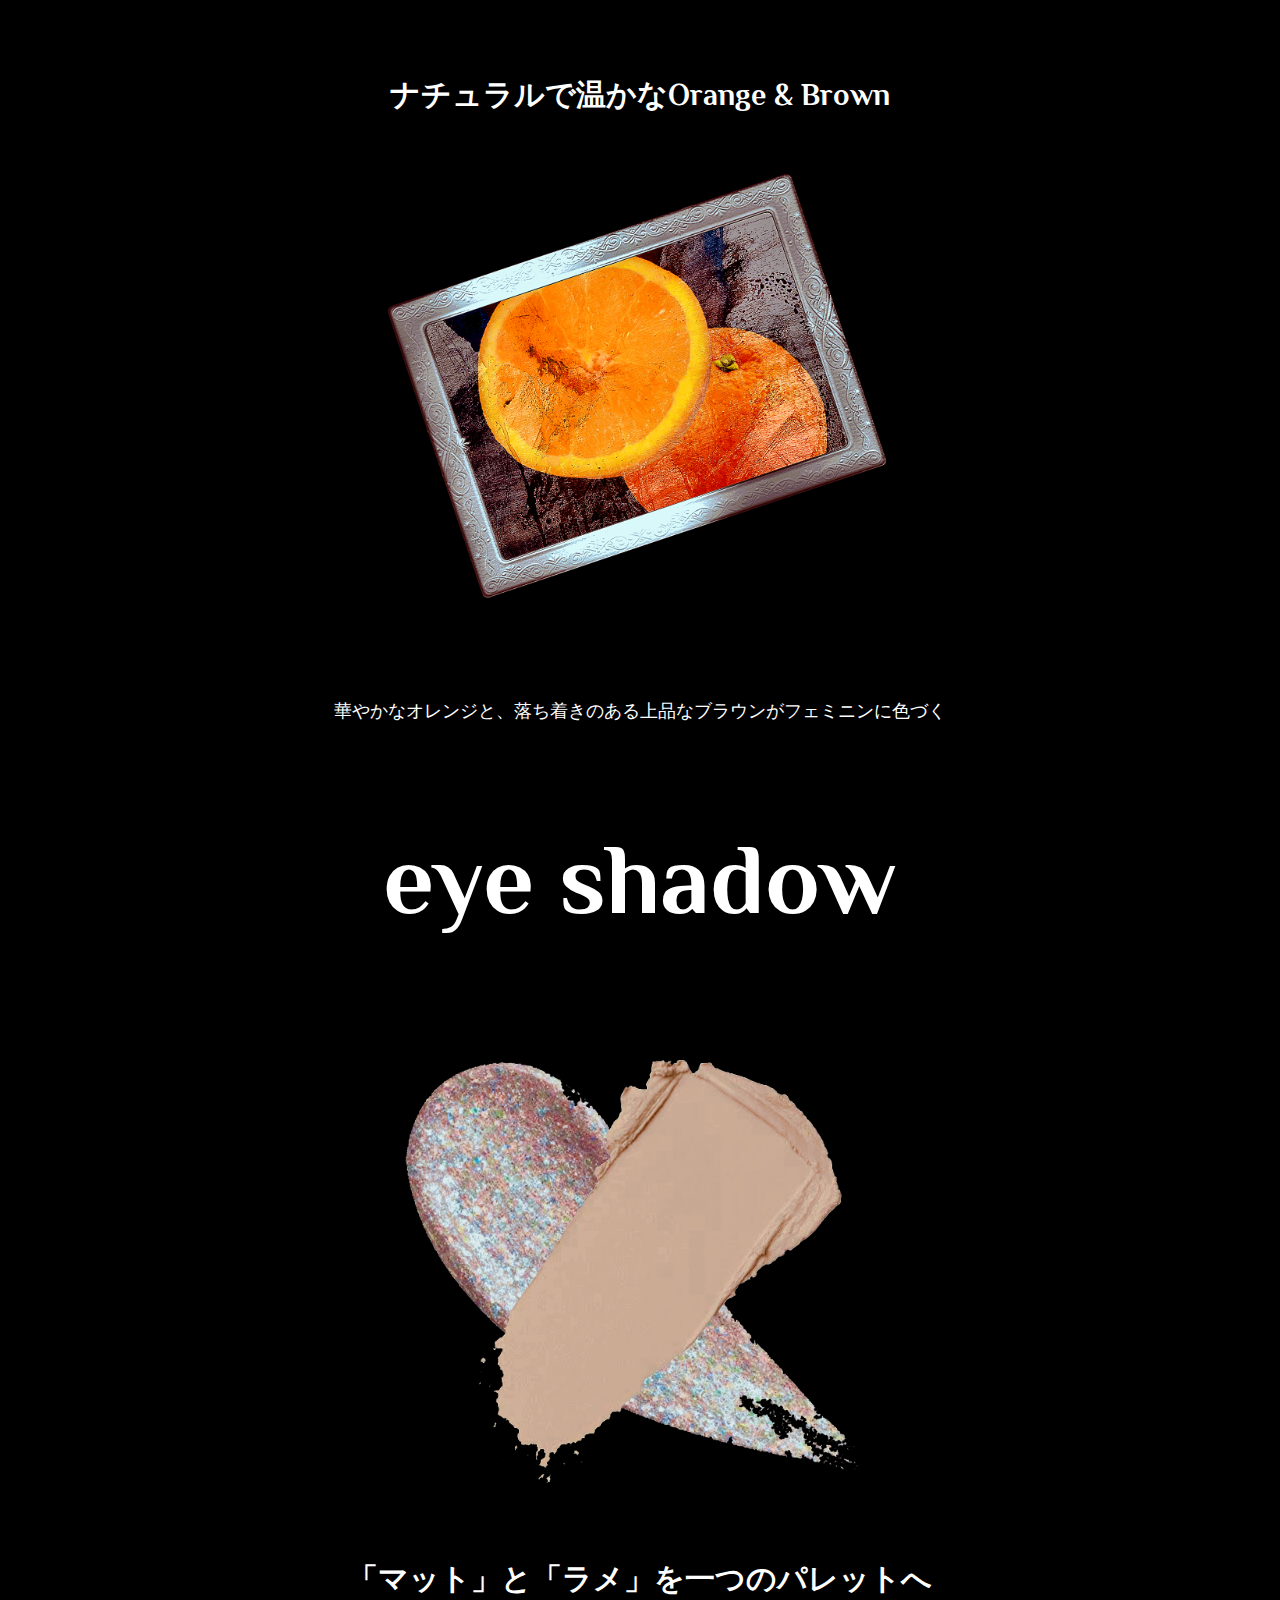
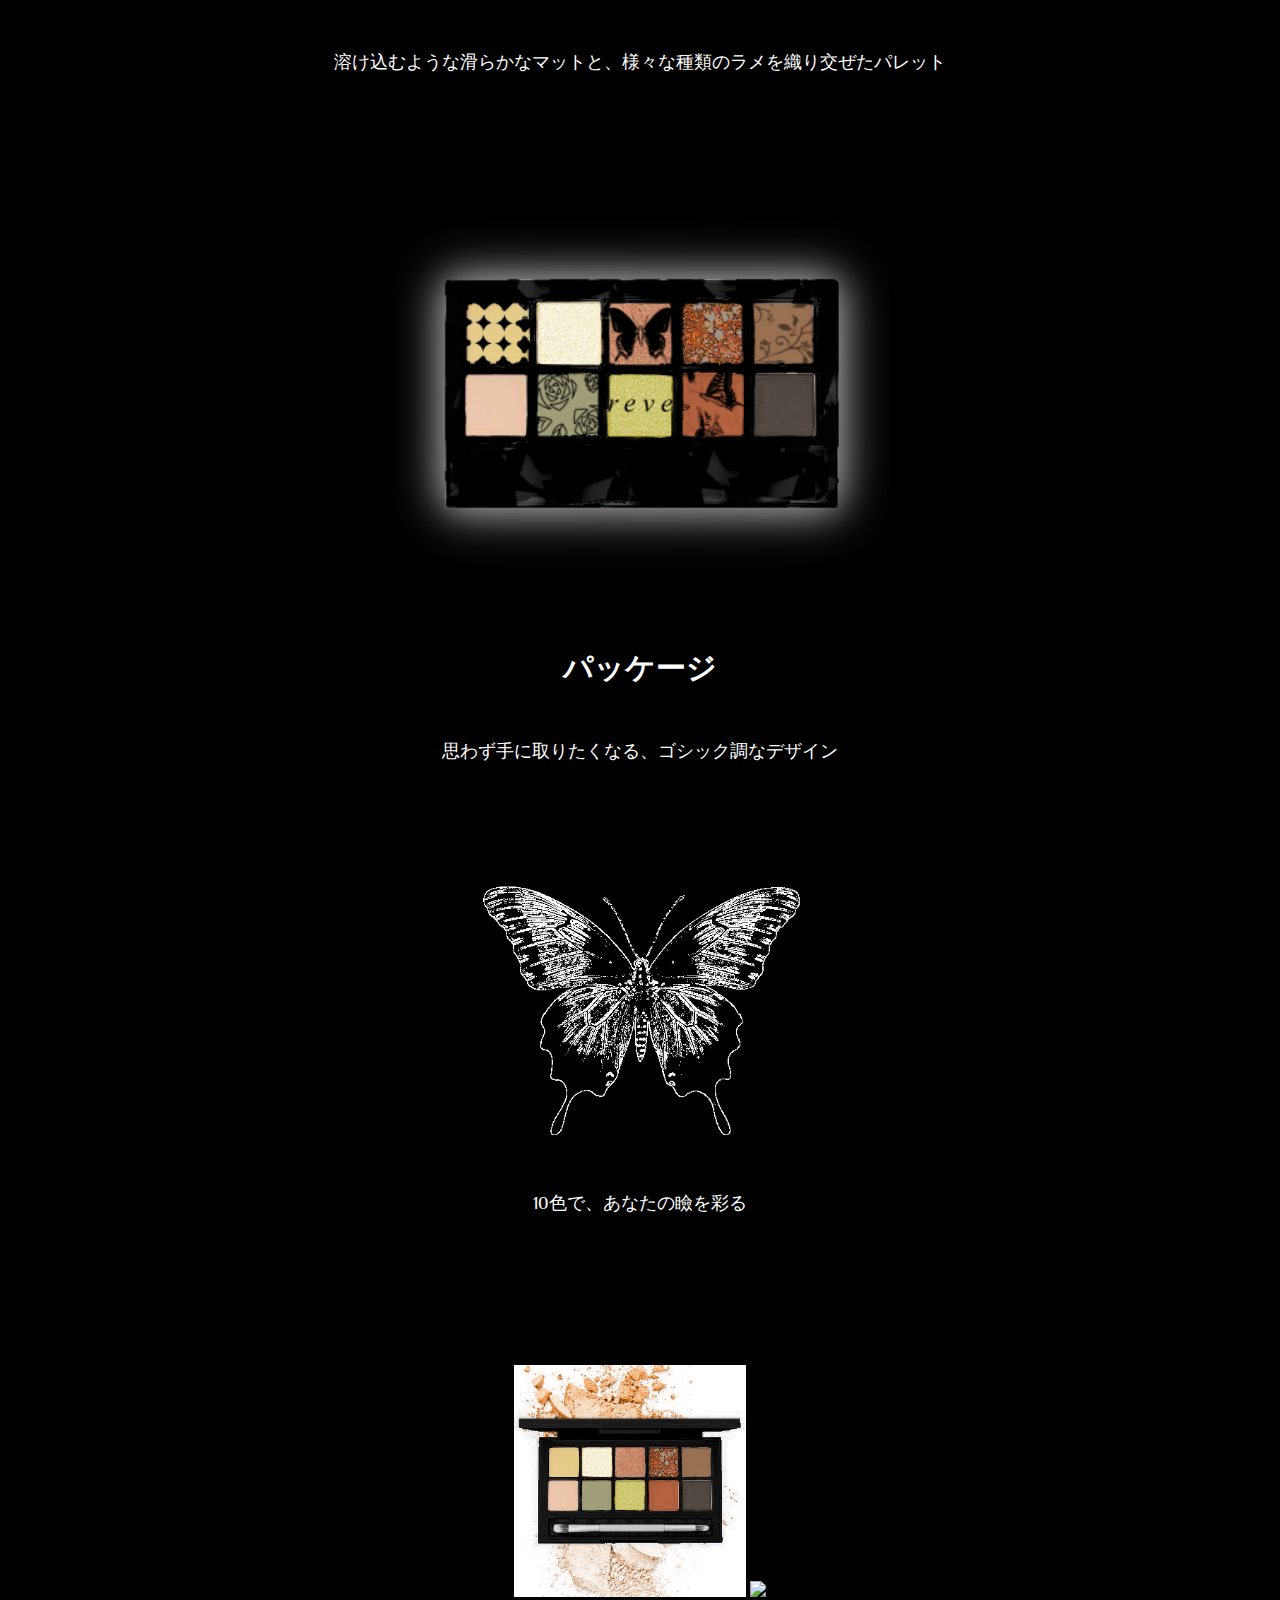
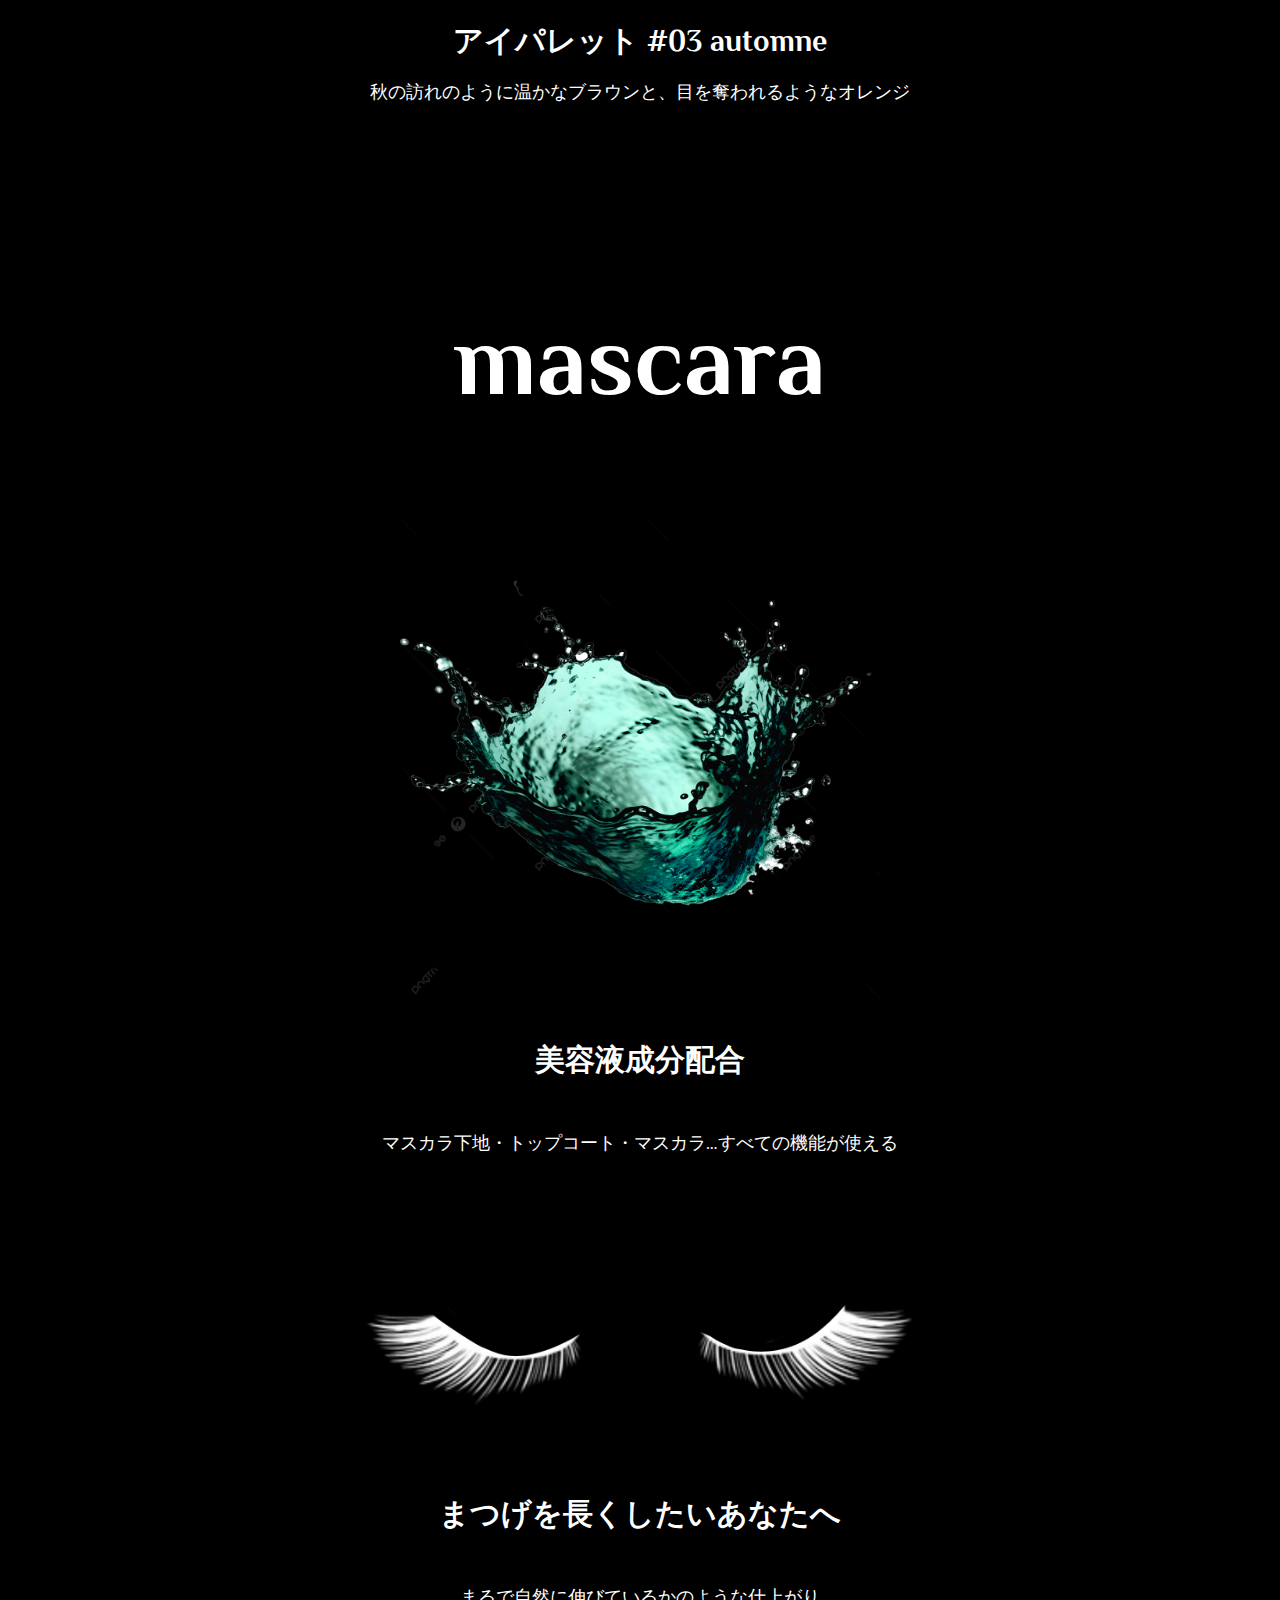
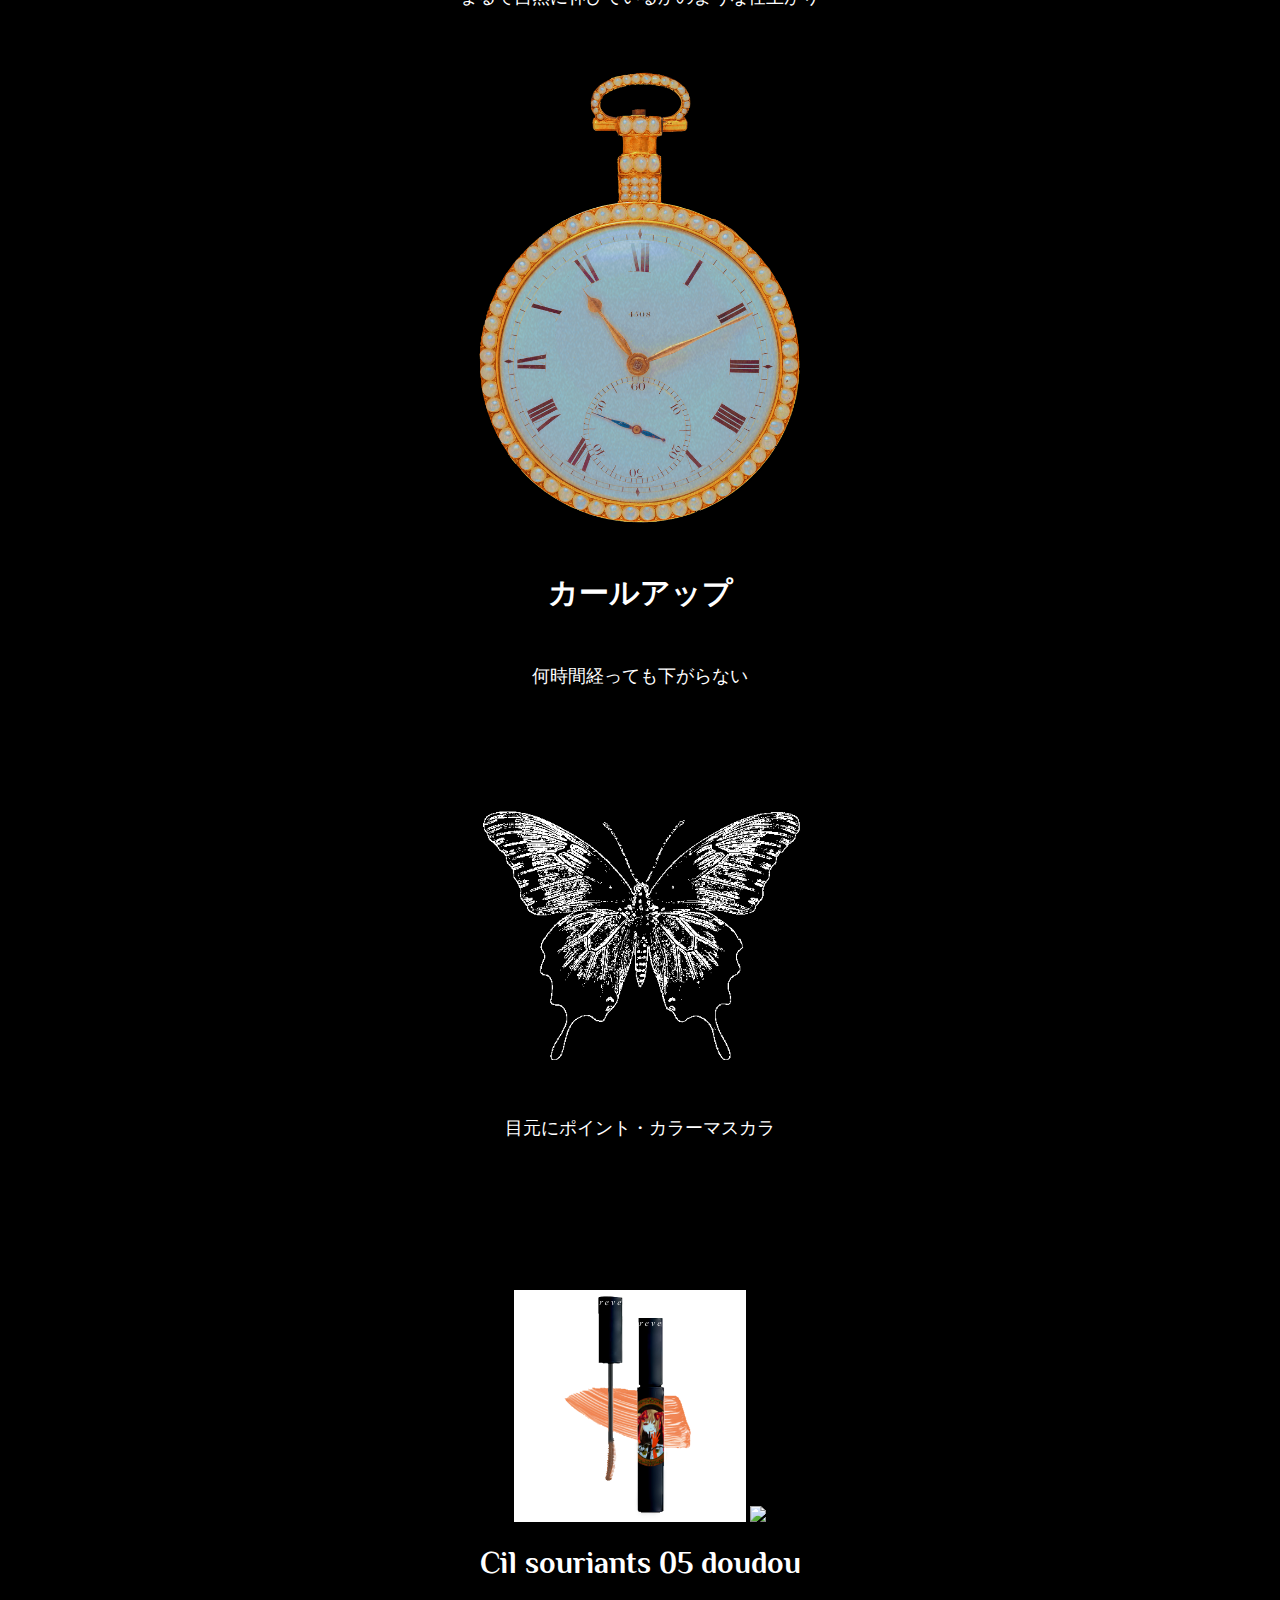
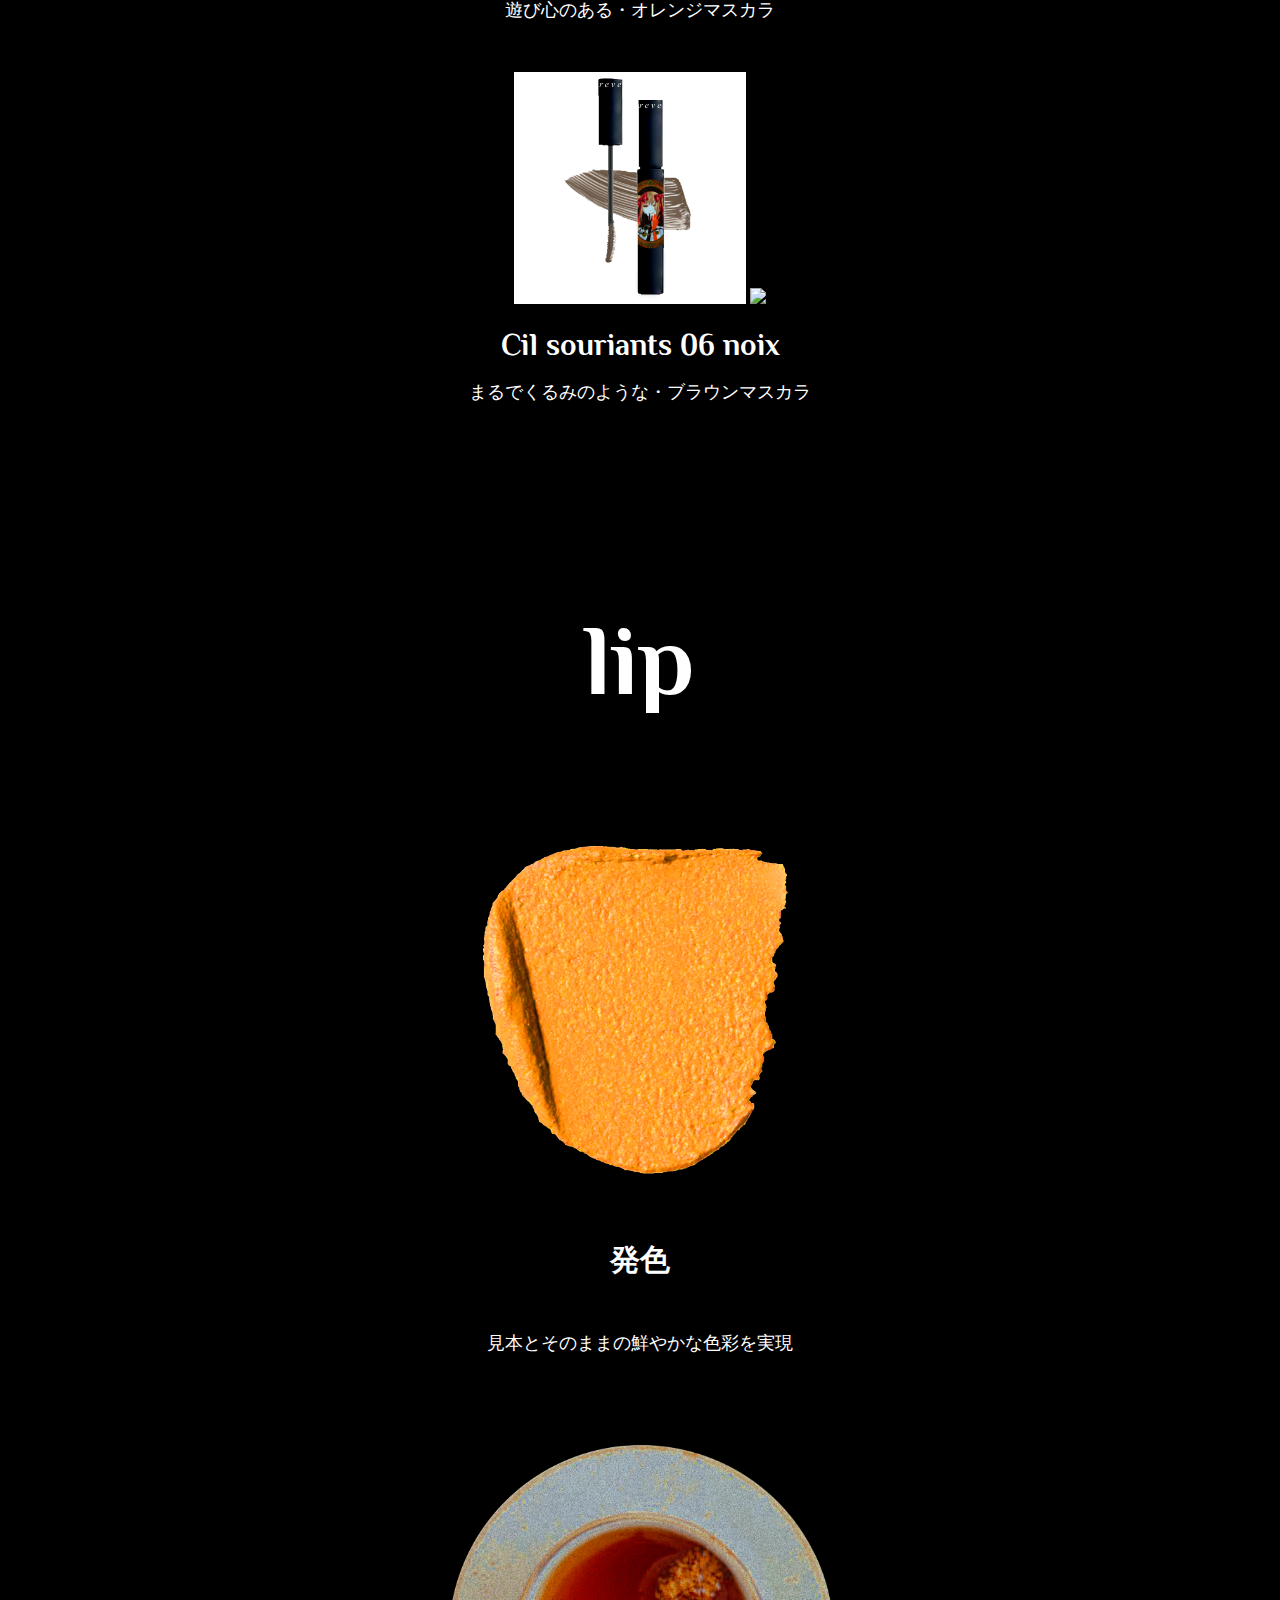
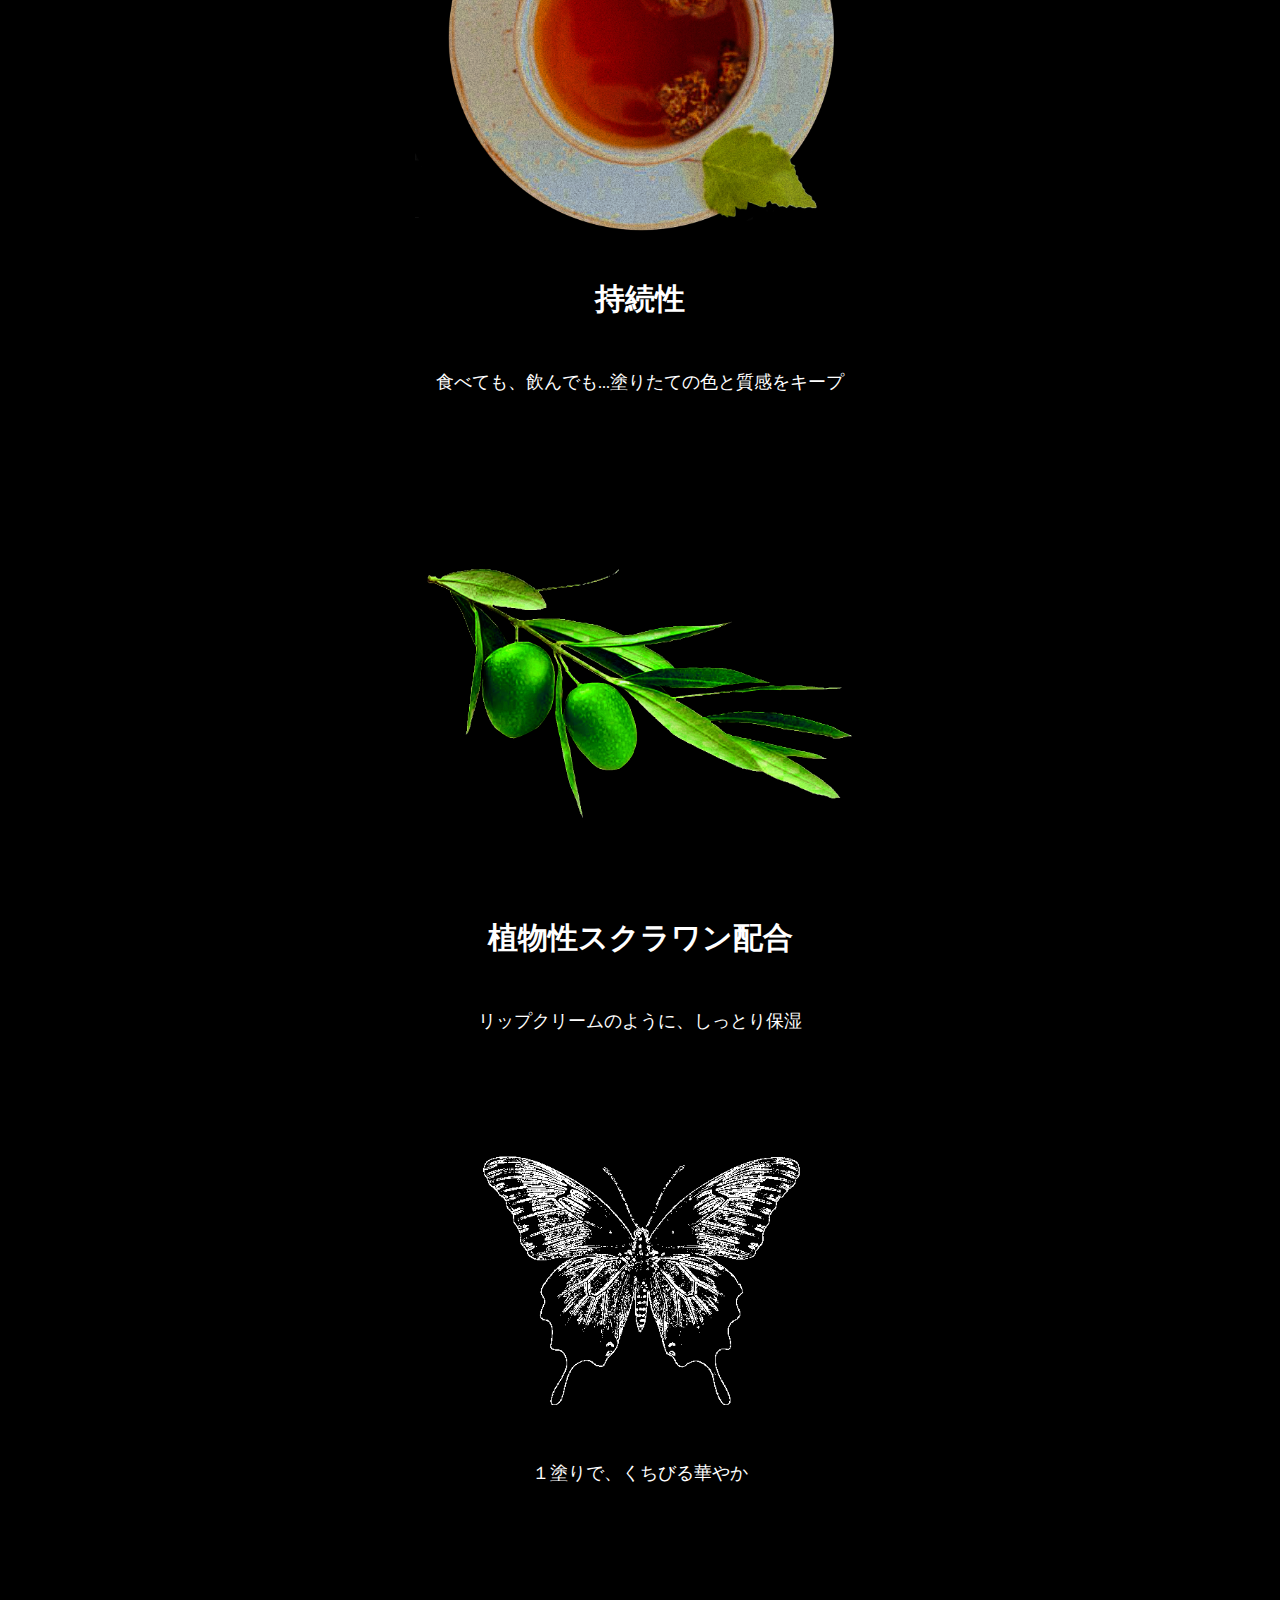
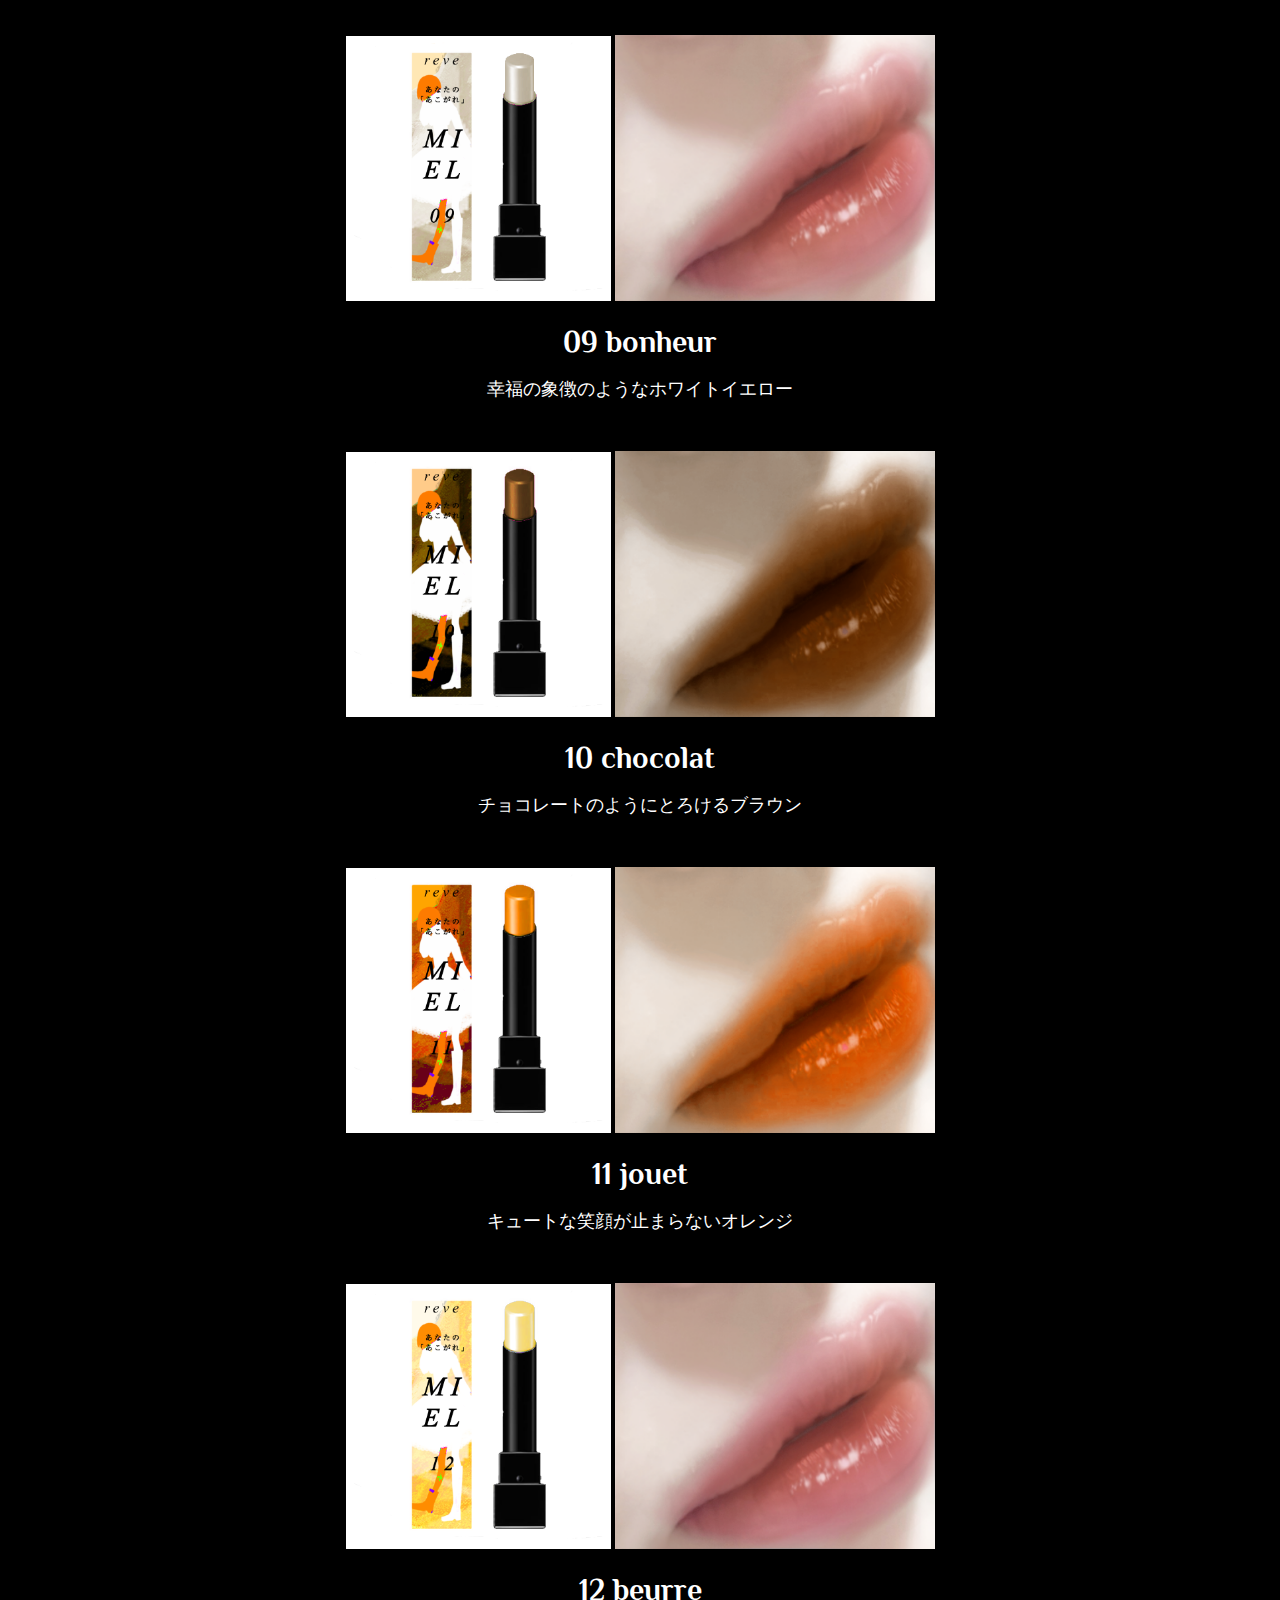
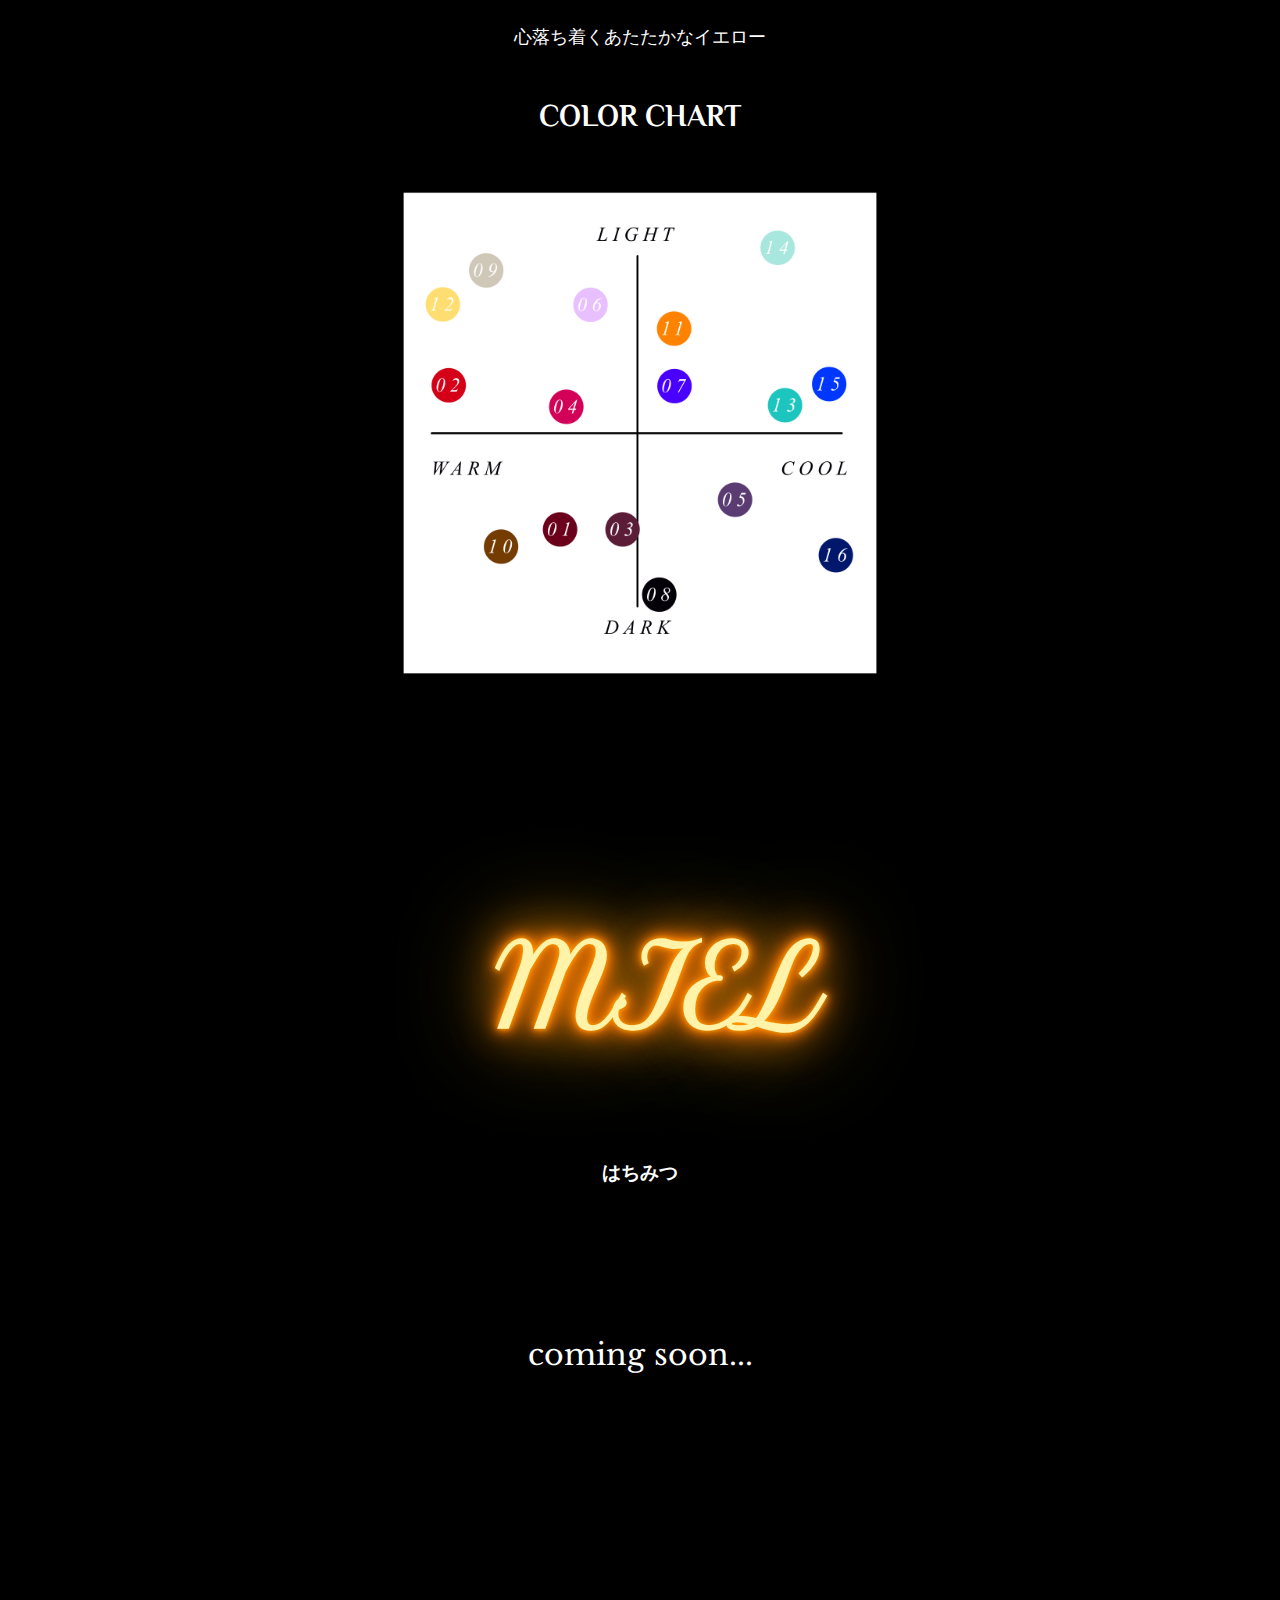
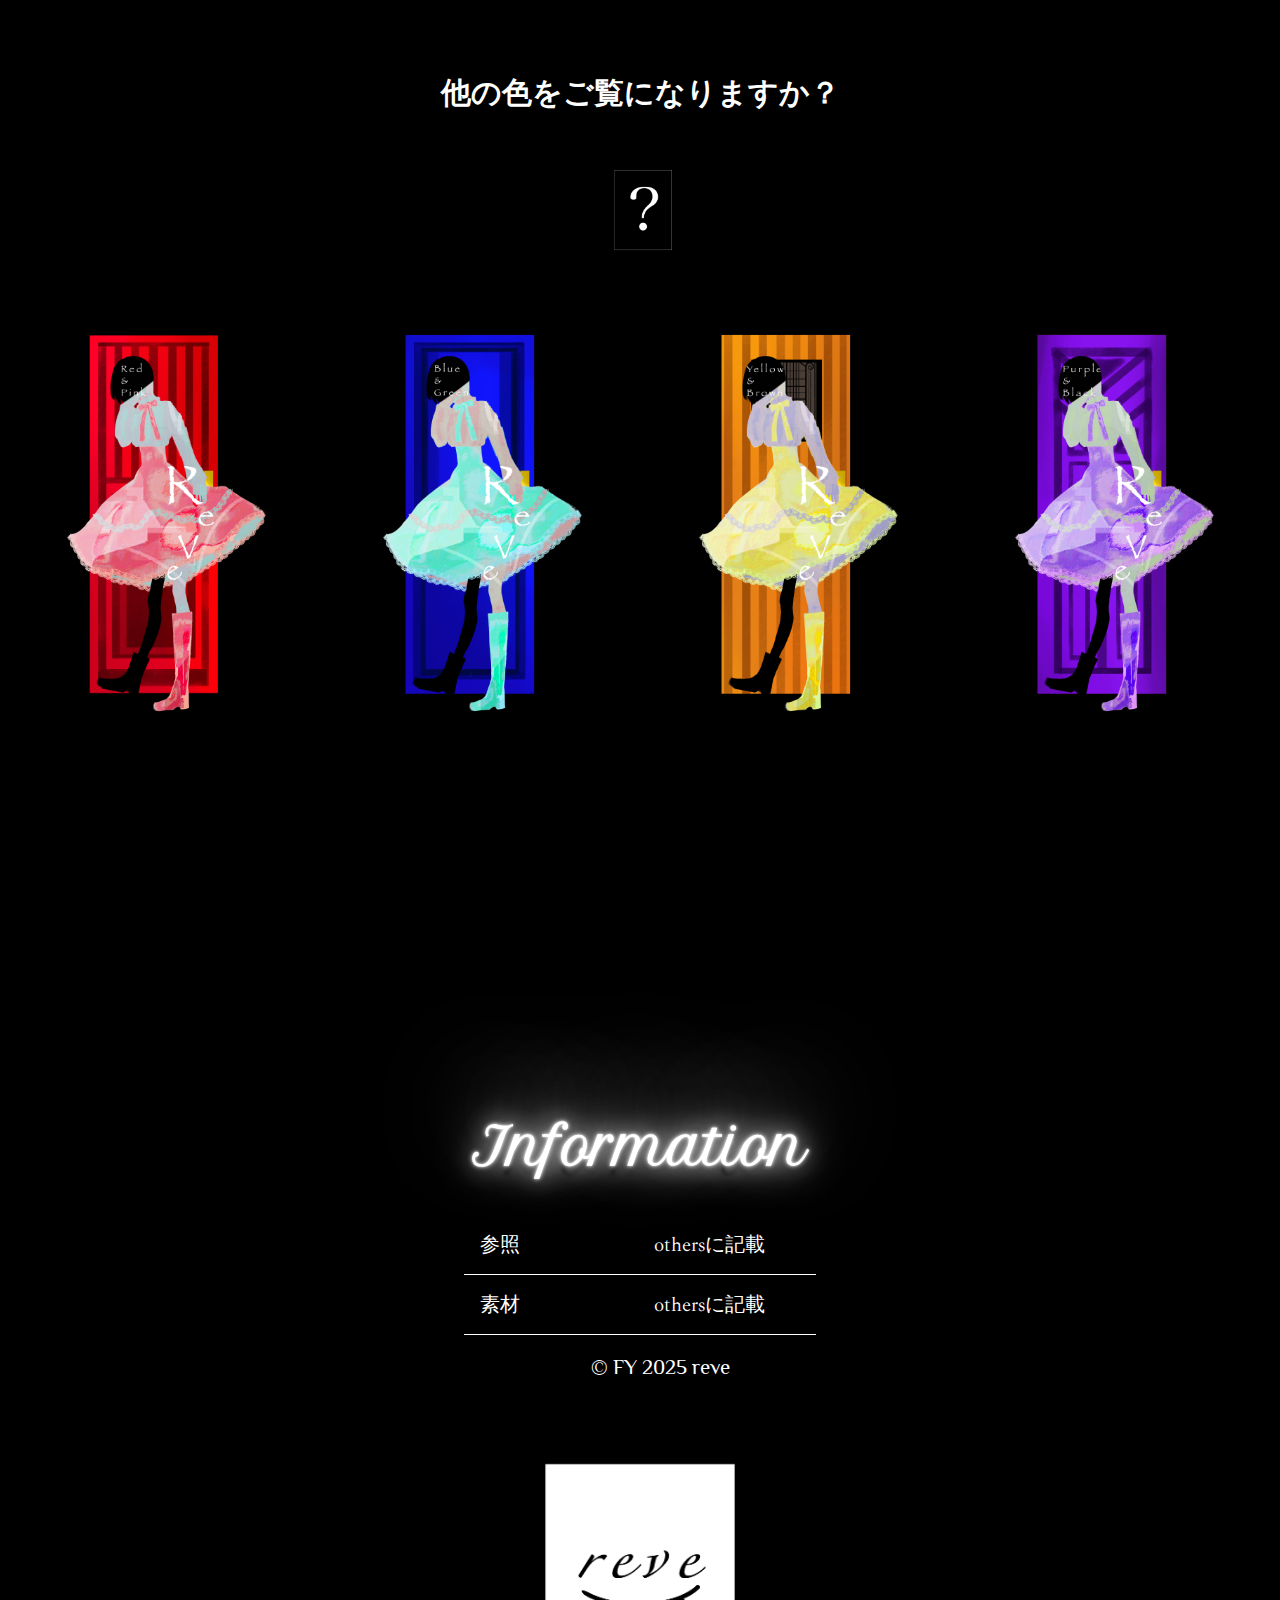
==== commit 6ebfa7c4: "fixed html" ====
--- a/orange.html
+++ b/orange.html
@@ -31,7 +31,7 @@
     <link rel="stylesheet" href="css/Ostyle.css" />
   </head>
   <body>
-    <div class="video"><video src="images/orange.mp4" loop autoplay muted playsinlin height="100px"></video></div>
+    <div class="video"><video src="images/Orange.mp4" loop autoplay muted playsinlin height="100px"></video></div>
     </div>
 
     <div class="cover cover-home">
@@ -52,7 +52,7 @@
       <h3>はちみつ</h3>
        </section>
        <div class="title"><h3>ナチュラルで温かなOrange & Brown</h3>
-        <img src="images/Opicture2.png" width="550px" />
+        <img src="images/Opicture2.PNG" width="550px" />
       <p>華やかなオレンジと、落ち着きのある上品なブラウンがフェミニンに色づく</p></div>
       <div class="eyeshadow">
       <h1>eye shadow</h1>
@@ -71,23 +71,23 @@
 </div>
 <div class="mascara">
 <h1>mascara</h1>
-<img src="images/component.PNG" width="500px" />
+<img src="images/component.png" width="500px" />
 <h3>美容液成分配合</h3>
 <p>マスカラ下地・トップコート・マスカラ…すべての機能が使える</p>
-<img src="images/component2.PNG" width="550px" />
+<img src="images/component2.png" width="550px" />
 <h3>まつげを長くしたいあなたへ</h3>
 <p>まるで自然に伸びているかのような仕上がり</p>
 <img src="images/component3.PNG" width="350px" />
 <h3>カールアップ</h3>
 <p>何時間経っても下がらない</p>
-<img src="images/fly.PNG" width="400px" />
+<img src="images/fly.png" width="400px" />
 <div class="before"><p>目元にポイント・カラーマスカラ</p></div>
 <img src="images/05doudou2.png" width="232px" />
 <img src="images/05doudou.png" width="400px" />
 <h2>Cil souriants 05 doudou</h2>
 <p>遊び心のある・オレンジマスカラ</p>
-<img src="images/06noix2.PNG" width="232px" />
-<img src="images/06noix.PNG" width="400px" />
+<img src="images/06noix2.png" width="232px" />
+<img src="images/06noix.png" width="400px" />
 <h2>Cil souriants 06 noix</h2>
 <p>まるでくるみのような・ブラウンマスカラ</p>
 </div>
@@ -100,12 +100,12 @@
 <img src="images/component4.png" width="450px" />
 <h3>持続性</h3>
 <p>食べても、飲んでも...塗りたての色と質感をキープ</p>
-<img src="images/component5.png" width="450px" />
+<img src="images/component5.PNG" width="450px" />
 <h3>植物性スクラワン配合</h3>
 <p>リップクリームのように、しっとり保湿</p>
 <img src="images/fly.png" width="400px" />
 <div class="before"><p>１塗りで、くちびる華やか</p></div>
-<img src="images/09bonheur2.PNG" width="265px" />
+<img src="images/09bonheur2.png" width="265px" />
 <img src="images/09bonheur.png" width="320px" />
 <h2>09 bonheur</h2>
 <p>幸福の象徴のようなホワイトイエロー</p>
